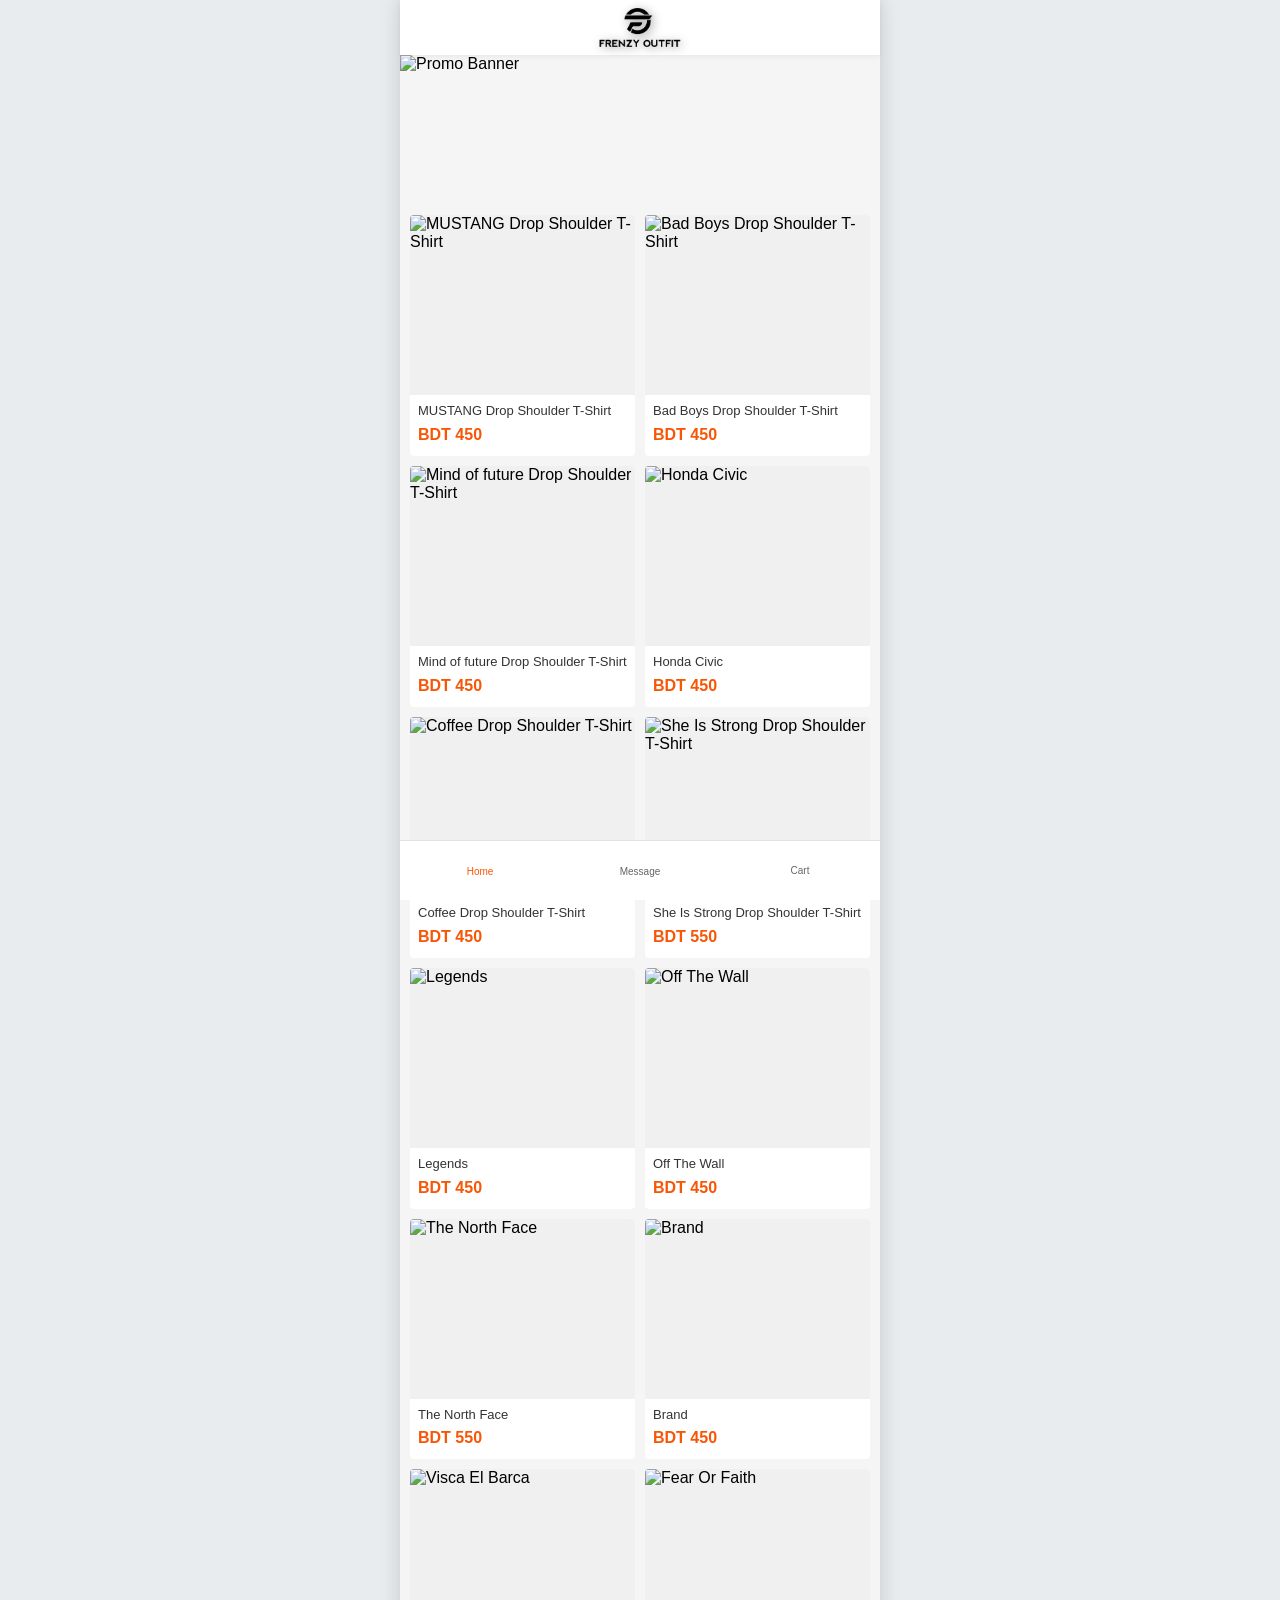
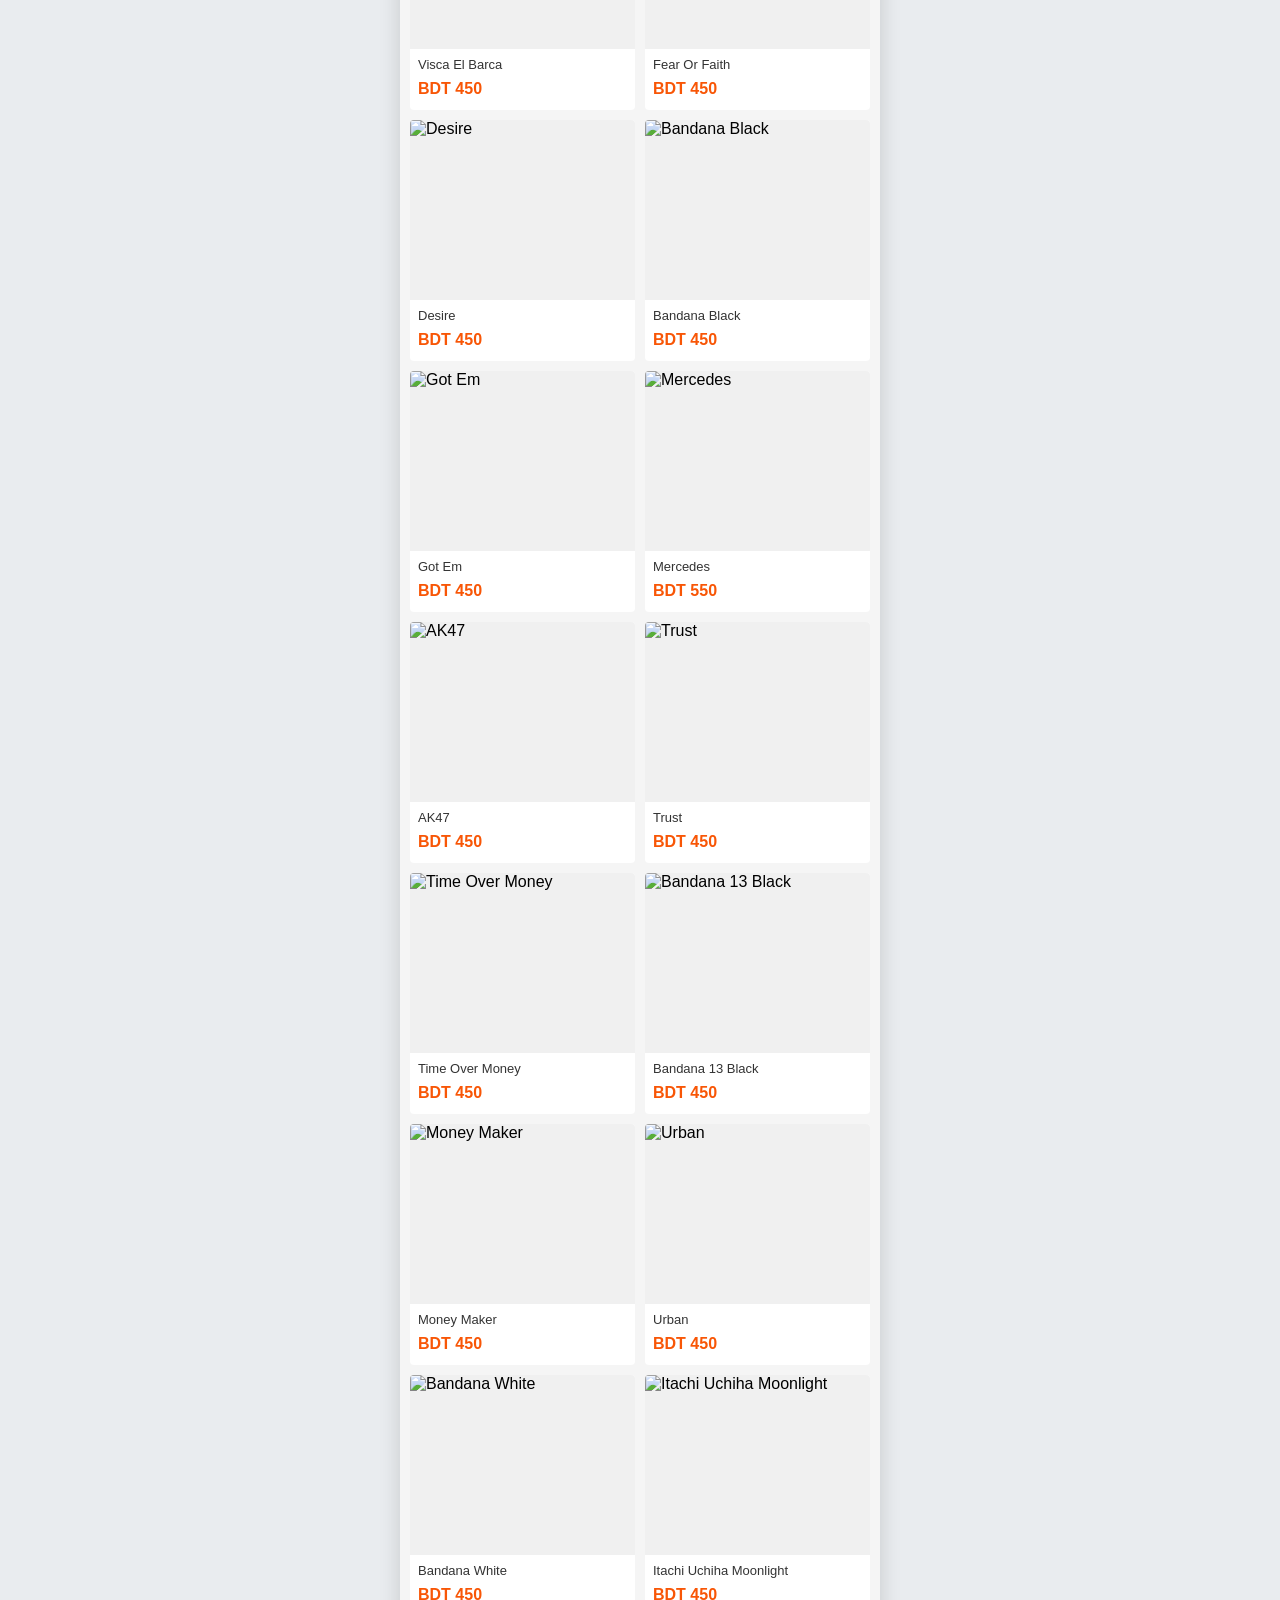
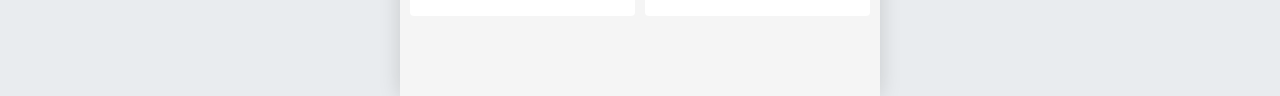
==== index.html @ c77fa669 "Add files via upload" ====
<!-- removed -->
<!DOCTYPE html>
<html lang="en">
<head>
    <meta charset="UTF-8">
    <meta name="viewport" content="width=device-width, initial-scale=1.0">
    <title>Home</title>
    <link rel="stylesheet" href="style.css">
<link href="https://cdn.jsdelivr.net/npm/remixicon@3.5.0/fonts/remixicon.css" rel="stylesheet">
</head>
<body>
    <div class="sidebar-overlay" onclick="toggleMenu()"></div>
    <div class="sidebar" id="sidebar">
        <h3>Menu</h3>
        <p style="padding:10px 0; border-bottom:1px solid #eee;">Men's Fashion</p>
        <p style="padding:10px 0; border-bottom:1px solid #eee;">Women's Fashion</p>
    </div>
<header class="top-header" style="display: flex;">
    <i class="ri-menu-line menu-btn" onclick="toggleMenu()" style="position:relative; z-index:10;"></i>
<div class="header-brand" id="home-brand" style="position:absolute; left:50%; transform:translateX(-50%); display:flex; align-items:center; gap:5px; font-weight:bold; font-size:18px; color: black;">
    <img src="Images/LOGO.png" style="height: 40px; width: auto; object-fit: contain; filter: drop-shadow(2px 2px 5px rgba(0,0,0,0.4));">
</div>
    <div class="header-icons" id="home-header-icons" style="margin-left:auto; position:relative; z-index:10;">
        <i class="ri-search-line" onclick="toggleHomeSearch()"></i>
    </div>
    <div class="header-search-box" id="home-search-input-box" style="display:none; flex-grow:1; margin-left:10px; background:#f0f0f0; border-radius:20px; padding:5px 15px; align-items:center; position:relative; z-index:10;">
        <input type="text" id="home-search-val" placeholder="Search products..." style="width:100%; border:none; background:transparent; outline:none; font-size:14px;">
        <i class="ri-close-line" onclick="toggleHomeSearch()" style="font-size:20px; margin-left:10px;"></i>
    </div>
</header>
<div class="promo-banner" id="home-promo-banner" style="display:none;">
    <img id="home-promo-banner-img" src="" alt="Promo Banner">
</div>
<div class="sort-bar" style="display:none;">
    <div class="sort-item active">Best Match</div>
    <div class="sort-item">Popularity</div>
    <div class="sort-item" id="sort-price-btn">Price <i class="ri-expand-up-down-line" id="price-icon"></i></div>
</div>
<div id="breadcrumb-container" style="display:none; padding: 10px 15px; font-size: 13px; background: var(--white); align-items: center; gap: 8px; margin-bottom: 5px; border-bottom: 1px solid var(--border);"></div>
    <div class="product-grid" id="grid">
    </div>
    <nav class="bottom-nav">
        <a href="index.html" class="nav-item active">
            <i class="ri-home-5-fill"></i> Home
        </a>
<div class="nav-item" onclick="openMessenger()" style="cursor:pointer;">
    <i class="ri-message-3-line"></i> Message
</div>
        <a href="checkout.html" class="nav-item">
    <div class="cart-icon-wrapper">
        <i class="ri-shopping-cart-2-line"></i>
        <span class="cart-badge">0</span>
    </div>
    Cart
</a>
    </nav>
<script src="global.js"></script>
<script>
    let allProducts = [];
let currentProducts =[];
let baseFilteredProducts =[];
let priceSortDir = 'none';
let renderedCount = 0;
let ITEMS_PER_LOAD = 12; 
let gridProducts =[]; 
function interleaveProducts(products) {
    if (!products || products.length === 0) return[];
    let typesMap = {};
    products.forEach(p => {
        let t = p.type ? String(p.type).trim() : 'Uncategorized';
        if (!typesMap[t]) typesMap[t] =[];
        typesMap[t].push(p);
    });
    let result =[];
    let keys = Object.keys(typesMap);
    let maxLength = keys.length > 0 ? Math.max(...Object.values(typesMap).map(arr => arr.length)) : 0;
    for(let i = 0; i < maxLength; i++) {
        keys.forEach(k => {
            if (typesMap[k] && typesMap[k][i]) result.push(typesMap[k][i]);
        });
    }
    return result;
}
function toggleSortBar(show) {
    const sortBar = document.querySelector('.sort-bar');
    if (sortBar) sortBar.style.display = show ? 'flex' : 'none';
}
function renderSidebarMenu() {
    let typesMap = {};
    allProducts.forEach(p => {
        if (p.type) {
            if (!typesMap[p.type]) typesMap[p.type] = new Set();
            if (p.sub_type) typesMap[p.type].add(p.sub_type);
        }
    });
    const sidebar = document.getElementById('sidebar');
    sidebar.style.display = 'flex';
    sidebar.style.flexDirection = 'column';
    let html = `
        <div style="font-size:18px; font-weight:bold; color:var(--primary); padding-bottom:15px; border-bottom:1px solid #eee; margin-bottom:10px;">
            Categories
        </div>
        <div style="overflow-y: auto; flex-grow: 1;">
            <div class="menu-category active-cat" id="cat-all" onclick="filterByType('All', null, this)">
                All Products
            </div>`;
    for (const [type, subTypes] of Object.entries(typesMap)) {
        html += `
        <div class="menu-category" style="display:flex; justify-content:space-between; align-items:center;">
            <span onclick="filterByType('${type}', null, this.parentElement)" style="flex-grow:1;">${type}</span>
            <i class="ri-arrow-down-s-line" onclick="this.parentElement.classList.toggle('open')" style="padding:10px; margin:-10px;"></i>
        </div>
        <div class="sub-menu">`;
        subTypes.forEach(sub => { html += `<p onclick="filterByType('${type}', '${sub}', this)">${sub}</p>`; });
        html += `</div>`;
    }
    html += `</div>`; 
    let socialHtml = '';
    if (typeof LINK_FACEBOOK !== 'undefined' && LINK_FACEBOOK) {
        socialHtml += `<a href="${LINK_FACEBOOK}" target="_blank" style="color:#666; text-decoration:none;"><i class="ri-facebook-circle-line" style="font-size:18px; vertical-align:middle;"></i></a>`;
    }
    if (typeof LINK_YOUTUBE !== 'undefined' && LINK_YOUTUBE) {
        socialHtml += `<a href="${LINK_YOUTUBE}" target="_blank" style="color:#666; text-decoration:none;"><i class="ri-youtube-line" style="font-size:18px; vertical-align:middle;"></i></a>`;
    }
    if (typeof LINK_TIKTOK !== 'undefined' && LINK_TIKTOK) {
        socialHtml += `<a href="${LINK_TIKTOK}" target="_blank" style="color:#666; text-decoration:none;"><i class="ri-tiktok-line" style="font-size:18px; vertical-align:middle;"></i></a>`;
    }
    if (typeof LINK_PHONE !== 'undefined' && LINK_PHONE) {
        socialHtml += `<a href="tel:${LINK_PHONE}" style="color:#666; text-decoration:none;"><i class="ri-phone-line" style="font-size:18px; vertical-align:middle;"></i></a>`;
    }
    if (typeof LINK_EMAIL !== 'undefined' && LINK_EMAIL) {
        socialHtml += `<a href="mailto:${LINK_EMAIL}" style="color:#666; text-decoration:none;"><i class="ri-mail-line" style="font-size:18px; vertical-align:middle;"></i></a>`;
    }
    if (typeof LINK_MAPS !== 'undefined' && LINK_MAPS) {
        socialHtml += `<a href="${LINK_MAPS}" target="_blank" style="color:#666; text-decoration:none;"><i class="ri-map-pin-line" style="font-size:18px; vertical-align:middle;"></i></a>`;
    }
    if (socialHtml !== '') {
        html += `
        <div style="margin-top:auto; border-top:1px solid #eee; padding-top:15px; padding-bottom:10px;">
             <div style="display:flex; flex-direction:row; gap:12px; flex-wrap:wrap; justify-content:flex-start; align-items:center;">
                 ${socialHtml}
             </div>
        </div>`;
    }
    sidebar.innerHTML = html;
}
async function initShop() {
    const fetchedProducts = await getProducts();
    const banners = fetchedProducts.filter(p => String(p.type).toLowerCase().includes('banner') || String(p.id).toLowerCase().includes('banner'));
    const activeBanners = banners.filter(b => b.in_stock === true);
    const bannerContainer = document.getElementById('home-promo-banner');
    const bannerImg = document.getElementById('home-promo-banner-img');
    if (activeBanners.length > 0 && bannerContainer && bannerImg) {
        bannerImg.src = activeBanners[activeBanners.length - 1].images[0];
        bannerContainer.style.display = 'block';
    } else if (bannerContainer) {
        bannerContainer.style.display = 'none';
    }
    const inStockProducts = fetchedProducts.filter(p => p.in_stock === true && !String(p.type).toLowerCase().includes('banner') && !String(p.id).toLowerCase().includes('banner'));
    allProducts = interleaveProducts(inStockProducts);
    currentProducts = [...allProducts];
    baseFilteredProducts = [...allProducts];
    renderSidebarMenu();
    const savedScroll = sessionStorage.getItem(STORE_ID + 'homeScrollPos');
    const savedCount = sessionStorage.getItem(STORE_ID + 'homeRenderCount');
    const savedSearch = sessionStorage.getItem(STORE_ID + 'homeSearchTerm');
    if (savedCount) ITEMS_PER_LOAD = parseInt(savedCount);
    const searchQuery = getUrlParam('search') || savedSearch;
    const urlType = getUrlParam('type');
    const urlSubType = getUrlParam('subtype');
    if (searchQuery) {
        const searchInput = document.getElementById('home-search-val');
        if (searchInput) {
            searchInput.value = searchQuery;
            document.getElementById('home-search-input-box').style.display = 'flex';
            document.getElementById('home-brand').style.display = 'none';
            document.getElementById('home-header-icons').style.display = 'none';
        }
        toggleSortBar(true);
        handleSearch(searchQuery);
    } else if (urlType) {
        filterByType(urlType, urlSubType, null, false);
    } else {
        toggleSortBar(false);
        renderGrid(currentProducts);
    }
    if (savedScroll) {
        setTimeout(() => {
            window.scrollTo({ top: parseInt(savedScroll), behavior: 'instant' });
        }, 100);
    }
    ITEMS_PER_LOAD = 12;
    sessionStorage.removeItem(STORE_ID + 'homeScrollPos');
    sessionStorage.removeItem(STORE_ID + 'homeRenderCount');
    sessionStorage.removeItem(STORE_ID + 'homeSearchTerm');
    setupEventListeners();
}
function resetHomeView() {
    document.querySelectorAll('.menu-category, .menu-category span, .sub-menu p').forEach(el => el.classList.remove('active-cat'));
    const allCat = document.getElementById('cat-all');
    if (allCat) allCat.classList.add('active-cat');
    currentProducts = [...allProducts];
    baseFilteredProducts = [...allProducts];
    toggleSortBar(false);
    const breadcrumbContainer = document.getElementById('breadcrumb-container');
    if (breadcrumbContainer) breadcrumbContainer.style.display = 'none';
    const url = new URL(window.location);
    url.searchParams.delete('type');
    url.searchParams.delete('subtype');
    url.searchParams.delete('search');
    window.history.pushState({}, '', url);
    renderGrid(currentProducts);
}
function filterByType(type, subType = null, clickedElement = null, isFromSidebar = true) {
    document.querySelectorAll('.menu-category, .menu-category span, .sub-menu p').forEach(el => el.classList.remove('active-cat'));
    if (!clickedElement) {
        if (type === 'All') {
            clickedElement = document.getElementById('cat-all');
        } else {
            const elements = document.querySelectorAll('.menu-category span, .sub-menu p');
            elements.forEach(el => {
                if (el.innerText.trim() === (subType || type)) {
                    clickedElement = el;
                    if (subType) {
                        const parentCat = el.parentElement.previousElementSibling;
                        if (parentCat) parentCat.classList.add('open');
                    }
                }
            });
        }
    }
    if (clickedElement) {
        clickedElement.classList.add('active-cat');
        if (type !== 'All' && !subType && clickedElement.classList.contains('menu-category')) {
            clickedElement.classList.add('open');
        }
    }
    const breadcrumbContainer = document.getElementById('breadcrumb-container');
    const url = new URL(window.location);
    if (type === 'All') {
        url.searchParams.delete('type');
        url.searchParams.delete('subtype');
    } else {
        url.searchParams.set('type', type);
        if (subType) url.searchParams.set('subtype', subType);
        else url.searchParams.delete('subtype');
    }
    url.searchParams.delete('search'); 
    window.history.pushState({}, '', url);
    if (type === 'All') {
        currentProducts = [...allProducts];
        baseFilteredProducts = [...allProducts];
        toggleSortBar(false);
        if (breadcrumbContainer) breadcrumbContainer.style.display = 'none';
    } else if (subType) {
        currentProducts = allProducts.filter(p => p.type === type && p.sub_type === subType);
        baseFilteredProducts = [...currentProducts];
        toggleSortBar(true);
        if (breadcrumbContainer) {
            breadcrumbContainer.style.display = 'flex';
            breadcrumbContainer.innerHTML = `
                <i class="ri-home-5-line" style="cursor:pointer; font-size:16px; color:var(--primary);" onclick="resetHomeView()"></i>
                <i class="ri-arrow-right-s-line" style="color:#aaa;"></i>
                <span style="cursor:pointer; color:#666;" onclick="filterByType('${type}', null, null, false)">${type}</span>
                <i class="ri-arrow-right-s-line" style="color:#aaa;"></i>
                <span style="font-weight:bold; color:var(--primary);">${subType}</span>
            `;
        }
    } else {
        currentProducts = allProducts.filter(p => p.type === type);
        baseFilteredProducts = [...currentProducts];
        toggleSortBar(true);
        if (breadcrumbContainer) {
            breadcrumbContainer.style.display = 'flex';
            breadcrumbContainer.innerHTML = `
                <i class="ri-home-5-line" style="cursor:pointer; font-size:16px; color:var(--primary);" onclick="resetHomeView()"></i>
                <i class="ri-arrow-right-s-line" style="color:#aaa;"></i>
                <span style="font-weight:bold; color:var(--primary);">${type}</span>
            `;
        }
    }
    renderGrid(currentProducts);
    if (isFromSidebar) {
        const sidebar = document.getElementById('sidebar');
        if (sidebar && sidebar.classList.contains('active')) toggleMenu();
    }
}
function handleSearch(directQuery = null) {
    const inputEl = document.getElementById('home-search-val');
    let query = directQuery || (inputEl ? inputEl.value : "");
    query = query.toLowerCase().trim();
    const breadcrumbContainer = document.getElementById('breadcrumb-container');
    const url = new URL(window.location);
    if (!query) {
        currentProducts = [...allProducts];
        baseFilteredProducts = [...allProducts];
        toggleSortBar(false);
        if (breadcrumbContainer) breadcrumbContainer.style.display = 'none';
        url.searchParams.delete('search');
        window.history.pushState({}, '', url);
        renderGrid(currentProducts);
        return;
    }
    if (breadcrumbContainer) breadcrumbContainer.style.display = 'none';
    toggleSortBar(true);
    url.searchParams.set('search', query);
    url.searchParams.delete('type');
    url.searchParams.delete('subtype');
    window.history.pushState({}, '', url);
    const queryTerms = query.split(' ').filter(t => t);
    currentProducts = allProducts.filter(p => {
        const searchableString = `${p.name} ${(p.tags).join(' ')} ${(p.keywords).join(' ')} ${p.type} ${p.sub_type}`.toLowerCase();
        return queryTerms.every(term => isCloseMatch(term, searchableString));
    });
    baseFilteredProducts = [...currentProducts];
    renderGrid(currentProducts);
}
function toggleHomeSearch() {
    const brand = document.getElementById('home-brand');
    const icons = document.getElementById('home-header-icons');
    const searchBox = document.getElementById('home-search-input-box');
    const searchInput = document.getElementById('home-search-val');
    if (searchBox.style.display === 'flex') {
        searchBox.style.display = 'none';
        brand.style.display = 'flex';
        icons.style.display = 'flex';
        if (searchInput) searchInput.value = '';
        document.querySelectorAll('.sort-item').forEach(btn => btn.classList.remove('active'));
        const sortBtns = document.querySelectorAll('.sort-item');
        if (sortBtns.length > 0) sortBtns[0].classList.add('active');
        priceSortDir = 'none';
        handleSearch(''); 
    } else {
        searchBox.style.display = 'flex';
        brand.style.display = 'none';
        icons.style.display = 'none';
        if (searchInput) searchInput.focus();
    }
}
function handleSort(sortType, clickedElement) {
    document.querySelectorAll('.sort-item').forEach(btn => btn.classList.remove('active'));
    clickedElement.classList.add('active');
    const priceIcon = document.getElementById('price-icon');
    priceIcon.className = 'ri-expand-up-down-line';
    if (sortType === 'best_match') { 
        priceSortDir = 'none';
        currentProducts = [...baseFilteredProducts]; 
    }
    else if (sortType === 'sales') { 
        currentProducts.sort((a, b) => (b.sold || 0) - (a.sold || 0)); 
        priceSortDir = 'none'; 
    }
    else if (sortType === 'price') {
        if (priceSortDir === 'asc') { currentProducts.sort((a, b) => b.price - a.price); priceSortDir = 'desc'; priceIcon.className = 'ri-arrow-down-line'; } 
        else { currentProducts.sort((a, b) => a.price - b.price); priceSortDir = 'asc'; priceIcon.className = 'ri-arrow-up-line'; }
    }
    renderGrid(currentProducts);
}
function renderGrid(productsToDraw, append = false) {
    const grid = document.getElementById('grid');
    if (!append) {
        gridProducts = productsToDraw;
        renderedCount = 0;
        if (gridProducts.length === 0) {
            grid.innerHTML = `<p style="text-align:center; width: 100%; padding: 20px;">No products found.</p>`;
            return;
        }
        grid.innerHTML = `<div class="masonry-col" id="col-left"></div><div class="masonry-col" id="col-right"></div>`;
    }
    const leftCol = document.getElementById('col-left');
    const rightCol = document.getElementById('col-right');
    if (!leftCol || !rightCol) return;
    const nextBatch = gridProducts.slice(renderedCount, renderedCount + ITEMS_PER_LOAD);
    nextBatch.forEach((p, index) => {
        const globalIndex = renderedCount + index;
        const lazyAttr = globalIndex < 4 ? 'loading="eager"' : 'loading="lazy"';
        const cardHtml = `
            <a href="product.html?id=${p.id}" class="product-card">
                <img src="${p.images[0]}" alt="${p.name}" ${lazyAttr} onload="this.style.animation='none';">
                <div class="p-details">
                    <div class="p-title">${p.name}</div>
                    <div style="display:flex; justify-content:space-between; align-items:flex-end;">
                        <div>
                            <span class="p-price">BDT ${p.price}</span>
                            ${p.original_price ? `<span class="p-old-price">BDT ${p.original_price}</span>` : ''}
                        </div>
                        ${p.show_sold && p.sold > 0 ? `<div style="font-size:10px; color:#888;">${p.sold} sold</div>` : ''}
                    </div>
                </div>
            </a>`;
        if (globalIndex % 2 === 0) leftCol.insertAdjacentHTML('beforeend', cardHtml);
        else rightCol.insertAdjacentHTML('beforeend', cardHtml);
    });
    renderedCount += nextBatch.length;
}
window.addEventListener('scroll', () => {
    if ((window.innerHeight + window.scrollY) >= document.body.offsetHeight - 500) {
        if (renderedCount < gridProducts.length) renderGrid(gridProducts, true); 
    }
});
window.addEventListener('beforeunload', () => {
    sessionStorage.setItem(STORE_ID + 'homeScrollPos', window.scrollY);
    sessionStorage.setItem(STORE_ID + 'homeRenderCount', renderedCount);
    const searchInput = document.getElementById('home-search-val');
    if (searchInput && searchInput.value) {
        sessionStorage.setItem(STORE_ID + 'homeSearchTerm', searchInput.value);
    }
});
function setupEventListeners() {
    const homeSearch = document.getElementById('home-search-val');
    if (homeSearch) homeSearch.addEventListener('keyup', (e) => { if (e.key === 'Enter') handleSearch(); });
    const btns = document.querySelectorAll('.sort-item');
    if (btns.length >= 3) {
        btns[0].addEventListener('click', function() { handleSort('best_match', this); });
        btns[1].addEventListener('click', function() { handleSort('sales', this); });
        btns[2].addEventListener('click', function() { handleSort('price', this); });
    }
    const homeNavBtn = document.querySelector('.bottom-nav a[href="index.html"]');
    if (homeNavBtn) {
        homeNavBtn.addEventListener('click', (e) => {
            e.preventDefault(); 
            window.scrollTo({ top: 0, behavior: 'smooth' }); 
            resetHomeView();
            if (homeSearch && homeSearch.value) {
                toggleHomeSearch();
            }
        });
    }
}
initShop();
</script>
<script>
    function toggleMenu() {
        document.getElementById('sidebar').classList.toggle('active');
        document.querySelector('.sidebar-overlay').classList.toggle('active');
    }
</script>
</body>
</html>
---- style.css ----
:root {
    --primary: #f85606; 
    --accent: #ff3300;
    --dark: #333;
    --gray: #f5f5f5;
    --border: #e2e2e2;
    --white: #fff;
}
* { box-sizing: border-box; margin: 0; padding: 0; font-family: 'Roboto', sans-serif; -webkit-tap-highlight-color: transparent; }
body { background: var(--gray); padding-bottom: 70px; }
a { text-decoration: none; color: inherit; }
img { max-width: 100%; display: block; }
button { cursor: pointer; }

.top-header {
    background: var(--white);
    padding: 10px 15px;
    position: sticky;
    top: 0;
    z-index: 100;
    display: flex;
    align-items: center;
    gap: 15px;
    box-shadow: 0 2px 5px rgba(0,0,0,0.05);
    height: 55px;
}
.header-title { flex-grow: 1; font-size: 16px; font-weight: 500; color: var(--dark); }
.header-icons { display: flex; gap: 15px; font-size: 22px; color: var(--dark); }
.menu-btn { font-size: 22px; color: var(--dark); }

.sidebar {
    position: fixed; left: -280px; top: 0; width: 250px; height: 100%;
    background: white; z-index: 1000; transition: 0.3s; box-shadow: 2px 0 5px rgba(0,0,0,0.2); padding: 20px;
}
.sidebar.active { left: 0; }
.sidebar-overlay {
    position: fixed; top: 0; left: 0; width: 100%; height: 100%;
    background: rgba(0,0,0,0.5); z-index: 999; display: none;
}
.sidebar-overlay.active { display: block; }

.search-container { flex-grow: 1; display: flex; border: 1px solid var(--primary); border-radius: 4px; overflow: hidden; height: 35px; }
.search-input { width: 100%; border: none; padding: 0 10px; outline: none; font-size: 14px; }
.search-btn { background: var(--primary); color: var(--white); border: none; padding: 0 15px; font-size: 16px; display: flex; align-items: center; }

.sort-bar { background: var(--white); display: flex;  justify-content: space-around; padding: 10px 0; border-bottom: 1px solid var(--border); font-size: 14px; color: var(--dark); }
.sort-item.active { color: var(--primary); font-weight: bold; }

.promo-banner img { width: 100%; aspect-ratio: 3 / 1;  display: block; object-fit: cover; max-height: 150px; }

.product-grid {
    display: flex;
    gap: 10px;
    padding: 10px;
    align-items: flex-start; 
}

.masonry-col {
    display: flex;
    flex-direction: column;
    gap: 10px;
    flex: 1; 
    width: 50%;
}

.product-card { 
    background: var(--white); 
    border-radius: 4px; 
    overflow: hidden; 
    padding-bottom: 8px; 
    display: flex; 
    flex-direction: column; 
    height: max-content;
    width: 100%;
}

.product-card img { 
    width: 100%; 
    height: 180px; 
    object-fit: cover; 
    background-color: #f0f0f0; 

    animation: pulseBg 1.5s infinite; 
}

@keyframes pulseBg {
    0% { background-color: #f0f0f0; }
    50% { background-color: #e0e0e0; }
    100% { background-color: #f0f0f0; }
}

.p-details { 
    padding: 8px 8px 4px 8px; 
    display: flex; 
    flex-direction: column; 
    gap: 6px; 
}

.p-title { 
    font-size: 13px; 
    line-height: 1.3;
    display: -webkit-box; 
    -webkit-line-clamp: 2; 
    -webkit-box-orient: vertical; 
    overflow: hidden; 
    color: #333; 

}
.p-price { color: var(--primary); font-size: 16px; font-weight: bold; }

.detail-image { width: 100%; height: 380px; object-fit: cover; background: #fff; }
.gallery-strip { display: flex; gap: 10px; overflow-x: auto; padding: 10px; background: white; border-bottom: 1px solid #eee; }
.thumbnail { width: 60px; height: 60px; border-radius: 4px; border: 1px solid #ddd; object-fit: cover; flex-shrink: 0; }
.thumbnail.active { border: 2px solid var(--primary); }

.detail-info { background: white; padding: 15px; margin-bottom: 10px; }
.detail-price { color: var(--primary); font-size: 24px; font-weight: bold; }
.detail-title { font-size: 16px; margin-top: 5px; line-height: 1.4; color: #222; }
.section-title { font-size: 14px; font-weight: bold; color: #555; padding: 5px; padding-left: 15px; margin-top: 5px; margin-right: 15; }
.info-text { font-size: 13px; color: #666; line-height: 1.5; background: white; }

.selection-modal {
    position: fixed; bottom: -100%; left: 0; width: 100%; background: white; z-index: 1001;
    border-radius: 15px 15px 0 0; padding: 15px; transition: 0.3s ease-out; box-shadow: 0 -5px 20px rgba(0,0,0,0.2);
}
.selection-modal.active { bottom: 0; }

.variant-section { margin-bottom: 15px; }
.variant-title { font-size: 13px; font-weight: bold; margin-bottom: 8px; color: #555; }
.size-option { display: inline-block; border: 1px solid #ddd; padding: 5px 15px; border-radius: 4px; margin-right: 5px; font-size: 13px; }
.size-option.selected { border-color: var(--primary); color: var(--primary); background: #fff0e8; }
.color-option { display: inline-block; width: 30px; height: 30px; border-radius: 50%; margin-right: 10px; border: 2px solid transparent; position: relative; }
.color-option.selected { border: 2px solid var(--primary); transform: scale(1.1); }

.qty-control { display: flex; align-items: center; }
.qty-btn { width: 30px; height: 30px; background: #eee; border: none; font-size: 18px; border-radius: 4px; }
.qty-val { margin: 0 15px; font-size: 14px; font-weight: bold; }

.checkout-header { justify-content: flex-start; } 
.checkout-container { padding: 15px; background: white; min-height: 100vh; }
.checkout-item { display: flex; gap: 10px; border-bottom: 1px solid #eee; padding-bottom: 15px; margin-bottom: 15px; }
.checkout-img { width: 70px; height: 70px; border-radius: 5px; object-fit: cover; }
.checkout-details { flex-grow: 1; display: flex; flex-direction: column; justify-content: space-between; }
.form-group { margin-bottom: 15px; }
.form-label { display: block; font-size: 14px; margin-bottom: 5px; color: #4F4E5C; font-weight: bold; }
.form-input, .form-select, .form-textarea { width: 100%; padding: 10px; border: 1px solid #ddd; border-radius: 4px; font-size: 14px; background: white; }
.place-order-btn { background: var(--primary); color: white; width: 100%; padding: 15px; border: none; border-radius: 5px; font-size: 16px; font-weight: bold; margin-top: 10px; }

.bottom-nav { position: fixed; bottom: 0; width: 100%; background: white; border-top: 1px solid var(--border); display: flex; height: 60px; z-index: 900; }
.nav-item { flex: 1; display: flex; flex-direction: column; justify-content: center; align-items: center; font-size: 10px; color: #666; }
.nav-item.active { color: var(--primary); }
.nav-item i { font-size: 20px; margin-bottom: 2px; }

.product-bottom-nav { 
    justify-content: flex-start; 
    align-items: center; 
}
.icon-btn { 
    width: 15%; 
    height: 100%; 
    display: flex; 
    flex-direction: column; 
    justify-content: center; 
    align-items: center; 
    border-right: 1px solid #eee; 
    font-size: 12px; 
    color: #555; 
}
.btn-buy, .btn-cart { 
    flex: 1; 
    height: 42px; 
    border: none; 
    font-weight: bold; 
    color: white; 
    font-size: 13.5px; 
    border-radius: 30px; 
    margin-right: 10px; 
    transition: transform 0.1s; 
}

.btn-buy:active, .btn-cart:active {
    transform: scale(0.95);
}
.btn-buy { 
    margin-left: 10px; 
    background: linear-gradient(to right, #ff9000, #ff5000); 
    box-shadow: 0 4px 12px rgba(255, 80, 0, 0.4); 
}
.btn-cart { 
    background: linear-gradient(to right, #ffb03a, #ff9000); 
    box-shadow: 0 4px 12px rgba(255, 176, 58, 0.4); 
}

.cart-icon-wrapper { position: relative; display: inline-block; }
.cart-badge {
    position: absolute; top: -5px; right: -10px;
    background: var(--accent); color: white;
    font-size: 10px; font-weight: bold;
    padding: 2px 5px; border-radius: 10px; display: none;
}

.toast-notification {
    position: fixed; 
    top: 50%; 
    left: 50%; 
    transform: translate(-50%, -50%) scale(0.9);
    background: rgba(50, 50, 50, 0.95); 
    color: white; 
    padding: 25px 20px;
    border-radius: 8px; 
    font-size: 15px; 
    z-index: 10005; 
    display: flex; 
    flex-direction: column; 
    align-items: center; 
    gap: 15px;
    text-align: center; 
    min-width: 220px;
    opacity: 0; 
    visibility: hidden; 
    transition: 0.2s ease-out;
}
.toast-notification.show { 
    transform: translate(-50%, -50%) scale(1); 
    opacity: 1; 
    visibility: visible; 
}

.p-old-price { font-size: 11px; color: #999; text-decoration: line-through; margin-left: 5px; font-weight: normal; }

.color-option {
    display: inline-flex; 
    align-items: center; 
    gap: 8px; 
    border: 1px solid #ddd; 
    padding: 4px 12px 4px 4px;
    border-radius: 4px; 
    background: white; 
    font-size: 13px;
    cursor: pointer;

    width: auto !important; 
    height: auto !important; 
    white-space: nowrap; 
}

.color-option img { 
    width: 28px !important; 
    height: 28px !important; 
    min-width: 28px; 
    border-radius: 4px; 
    object-fit: cover; 
}
.color-option.selected { border-color: var(--primary); color: var(--primary); background: #fff0e8; }

.fullscreen-img-modal {
    position: fixed; top: 0; left: 0; width: 100%; height: 100%;
    background: black; z-index: 9999; display: none;
    justify-content: center; align-items: center;
}
.fullscreen-img-modal.active { display: flex; }
.fullscreen-img-modal img { max-width: 100%; max-height: 100%; object-fit: contain; } 
.close-fullscreen { position: absolute; top: 20px; right: 20px; color: white; font-size: 30px; cursor: pointer; }

.empty-cart-msg { text-align: center; padding: 50px 20px; color: #666; }
.empty-cart-msg i { font-size: 50px; color: #ccc; margin-bottom: 15px; }

.product-image-container {
    position: relative;
    width: 100%;

    height: 300px;
    overflow: hidden;
    background: #111; 
    display: flex;
    justify-content: center;
    align-items: center;
}

.bg-blur {
    position: absolute;
    top: 0;
    left: 0;
    width: 100%;
    height: 100%;
    object-fit: cover; 
    filter: blur(15px); 
    opacity: 0.65; 
    transform: scale(1.15); 
    z-index: 1;
}

.detail-image {
    position: relative;
    width: 100%;
    height: 100%;
    object-fit: contain !important; 
    z-index: 2; 
}

.checkout-details { flex-grow: 1; display: flex; flex-direction: column; justify-content: space-between; min-width: 0;  }
.checkout-title { font-size: 13px; font-weight: 500; white-space: nowrap; overflow: hidden; text-overflow: ellipsis; padding-right: 20px; color: #222; }
.checkout-price { font-weight: bold; color: var(--primary); font-size: 15px; white-space: nowrap; }
.delete-btn-wrap { position: absolute; top: 0; right: 0; padding: 5px; cursor: pointer; color: #ff4757; font-size: 18px; }

.custom-confirm-modal {
    position: fixed; top: 0; left: 0; width: 100%; height: 100%; background: rgba(0,0,0,0.5);
    z-index: 10000; display: none; justify-content: center; align-items: center; padding: 20px;
}
.custom-confirm-modal.active { display: flex; }
.confirm-box { background: white; padding: 20px; border-radius: 8px; width: 100%; max-width: 300px; text-align: center; }
.confirm-box p { margin-bottom: 20px; color: #333; font-size: 15px; font-weight: 500; }
.btn-cancel { background: #eee; border: none; padding: 10px 15px; border-radius: 4px; font-weight: bold; color: #555; width: 45%; }
.btn-danger { background: #ff4757; border: none; padding: 10px 15px; border-radius: 4px; font-weight: bold; color: white; width: 45%; }

.variant-section { display: flex; flex-wrap: wrap; align-items: center; gap: 8px; margin-bottom: 15px; }
.variant-title { width: 100%; } 

.info-text { font-size: 14px; color: #444; padding: 10px 15px 15px 15px; line-height: 1.6; background: white; }

.header-search-box { flex-grow: 1; display: none; align-items: center; background: #f0f0f0; border-radius: 20px; padding: 5px 15px; margin: 0 10px; }
.header-search-box.active { display: flex; }
.header-search-box input { border: none; background: transparent; width: 100%; outline: none; font-size: 14px; }

.btn-disabled {
    background: #ccc !important;
    color: #888 !important;
    cursor: not-allowed;
    pointer-events: none; 
}

.out-of-stock-badge {
    position: absolute;
    top: 50%;
    left: 50%;
    transform: translate(-50%, -50%);
    background: rgba(0, 0, 0, 0.7);
    color: white;
    padding: 10px 25px;
    font-size: 18px;
    font-weight: bold;
    border-radius: 4px;
    z-index: 10;
    text-transform: uppercase;
    letter-spacing: 2px;
    backdrop-filter: blur(2px);
}

.sort-bar { display: flex; top: 55px; z-index: 98; background: var(--white); }

.menu-category { padding: 12px 10px; border-bottom: 1px solid #eee; display: flex; justify-content: space-between; font-weight: bold; cursor: pointer; color: var(--dark); transition: background 0.2s; }
.sub-menu { display: none; padding-left: 15px; background: #fafafa; border-bottom: 1px solid #eee; }
.sub-menu p { padding: 10px 15px; color: #555; cursor: pointer; font-size: 14px; transition: color 0.2s; }

.menu-category.active-cat, .sub-menu p.active-cat { color: var(--primary); font-weight: bold; background: #fff0e8; border-radius: 4px; }
.sub-menu p.active-cat { border-left: 3px solid var(--primary); border-radius: 0 4px 4px 0; }

.menu-category.open + .sub-menu { display: block; }
.menu-category.open i { transform: rotate(180deg); transition: 0.3s; }

.product-tags { display: flex; flex-wrap: wrap; gap: 5px; margin-top: 5px; }
.tag-pill { background: #f0f0f0; color: #555; font-size: 11px; padding: 3px 8px; border-radius: 12px; cursor: pointer; }

.info-text { overflow-wrap: break-word; word-break: break-word; }

.summary-item { display: flex; gap: 10px; border-bottom: 1px dashed #ddd; padding: 10px 0; align-items: center; text-align: left; }
.summary-item img { width: 50px; height: 50px; border-radius: 4px; object-fit: cover; }

@media (min-width: 768px) {
    html {
        background: #e9ecef; 
    }
    body {
        max-width: 480px;
        margin: 0 auto;
        box-shadow: 0 0 20px rgba(0,0,0,0.15);
        position: relative;
        min-height: 100vh;
    }

    .bottom-nav, .selection-modal, .toast-notification, .sidebar-overlay, .custom-confirm-modal, .fullscreen-img-modal {
        max-width: 480px;
        width: 100%;
        left: 50% !important;
        transform: translateX(-50%) !important;
    }

    .top-header {
        width: 100%;
        max-width: 480px;
        margin: 0 auto;
    }

    .sidebar {
        left: 50% !important;
        margin-left: -240px; 
        transform: translateX(-100%) !important; 
        opacity: 0; 
        visibility: hidden;
    }
    .sidebar.active {
        transform: translateX(0) !important; 
        opacity: 1;
        visibility: visible;
    }
}
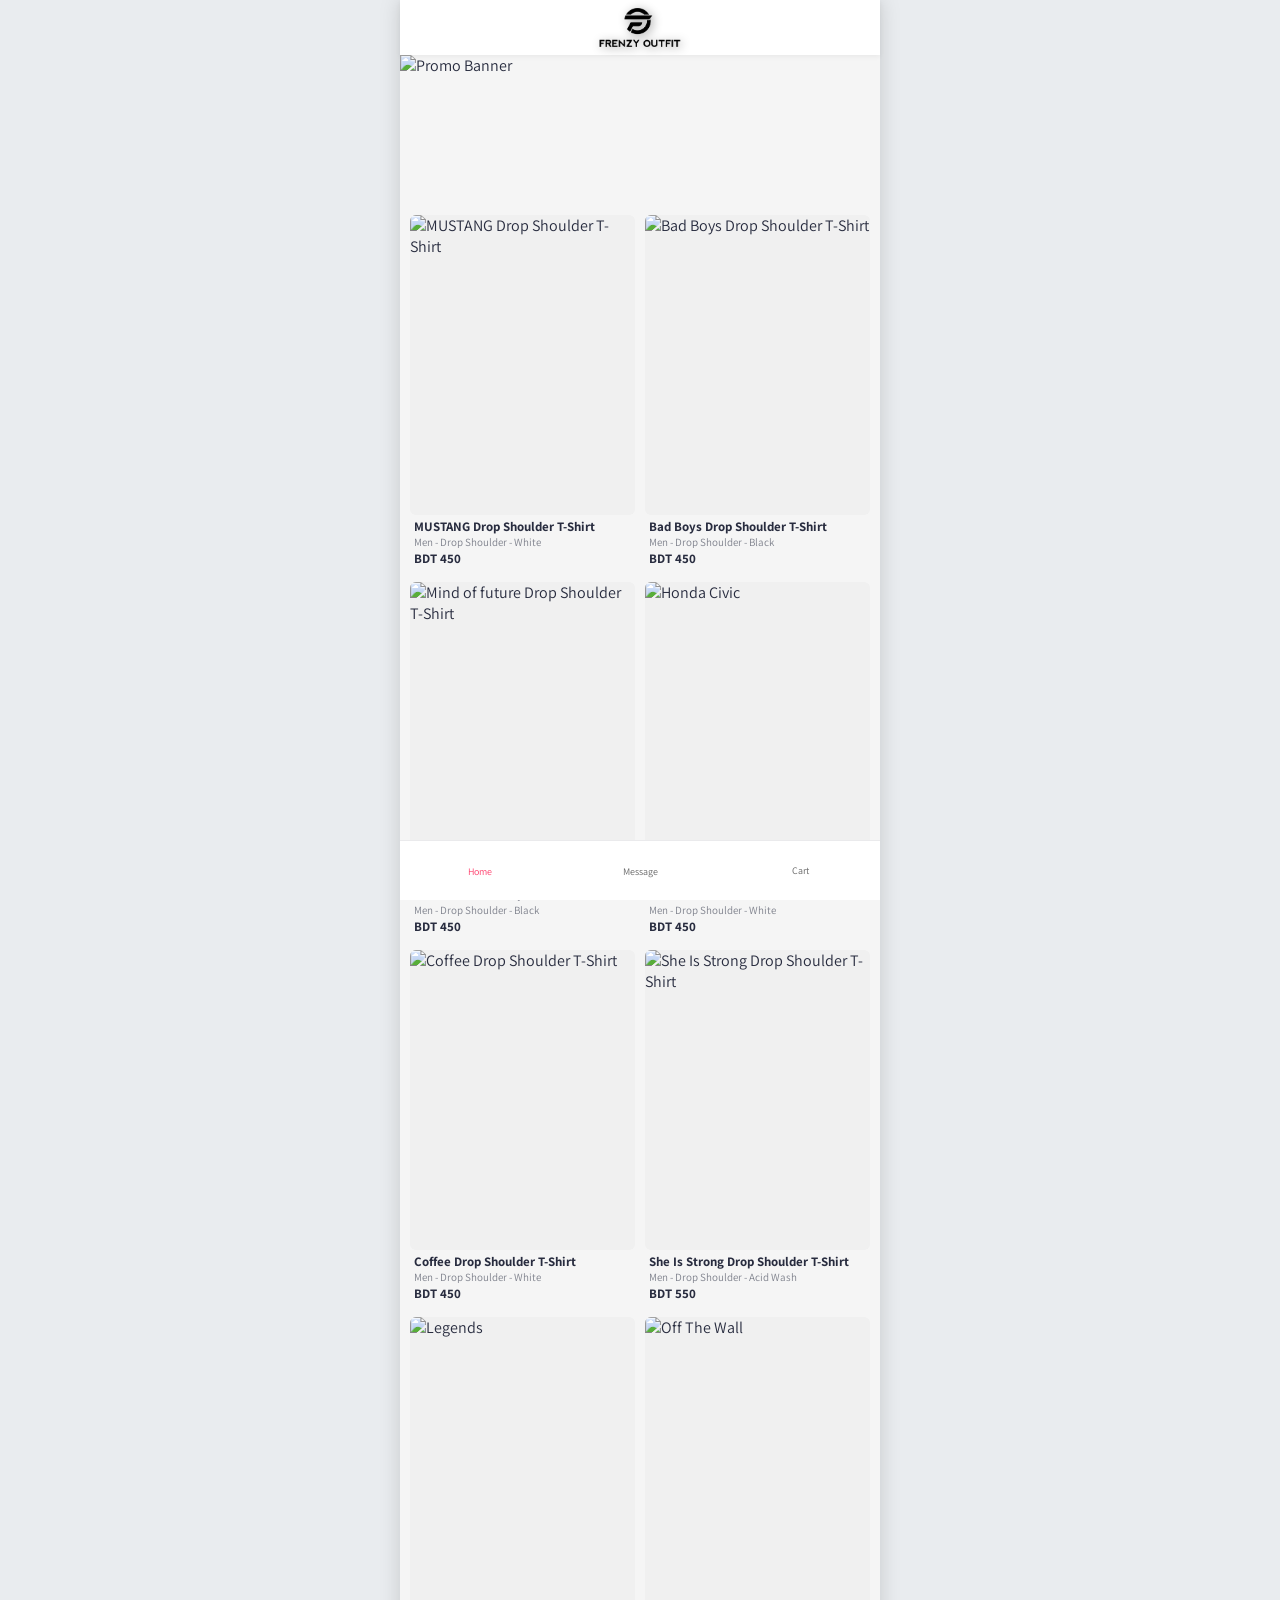
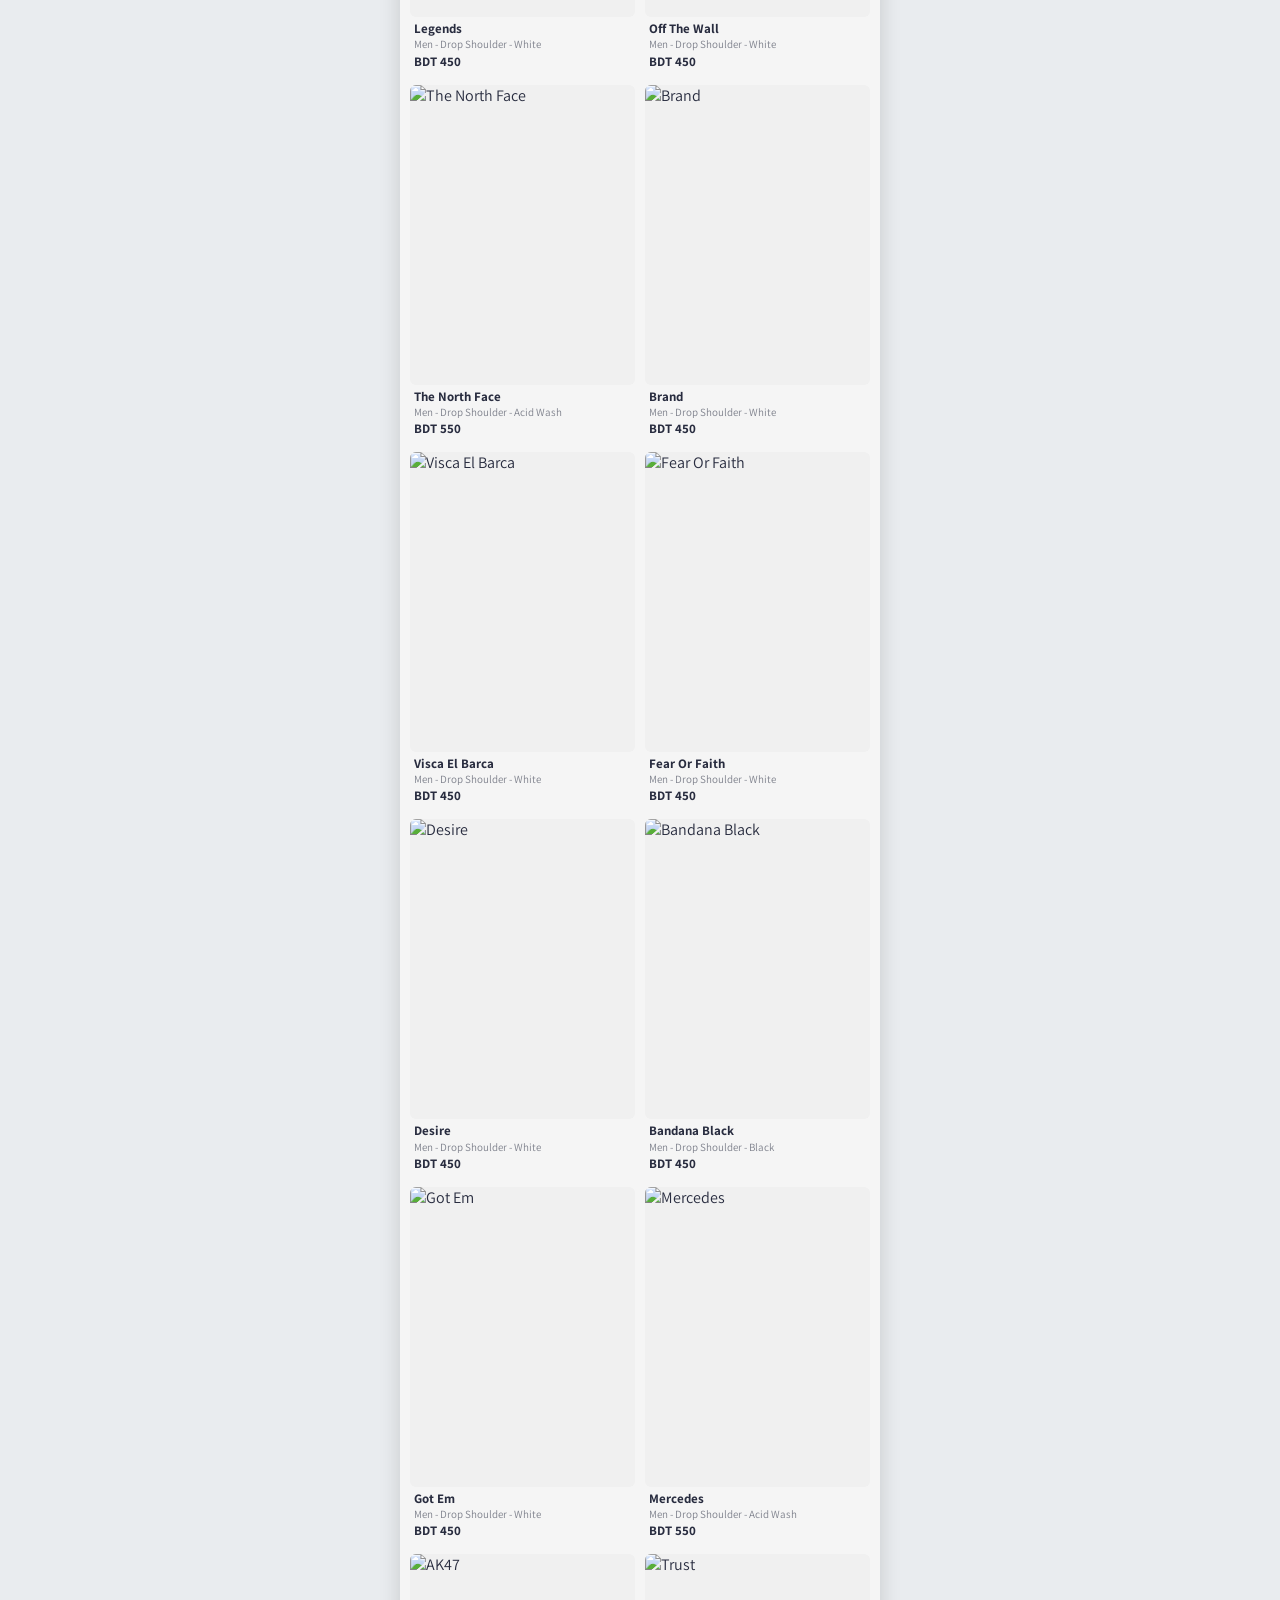
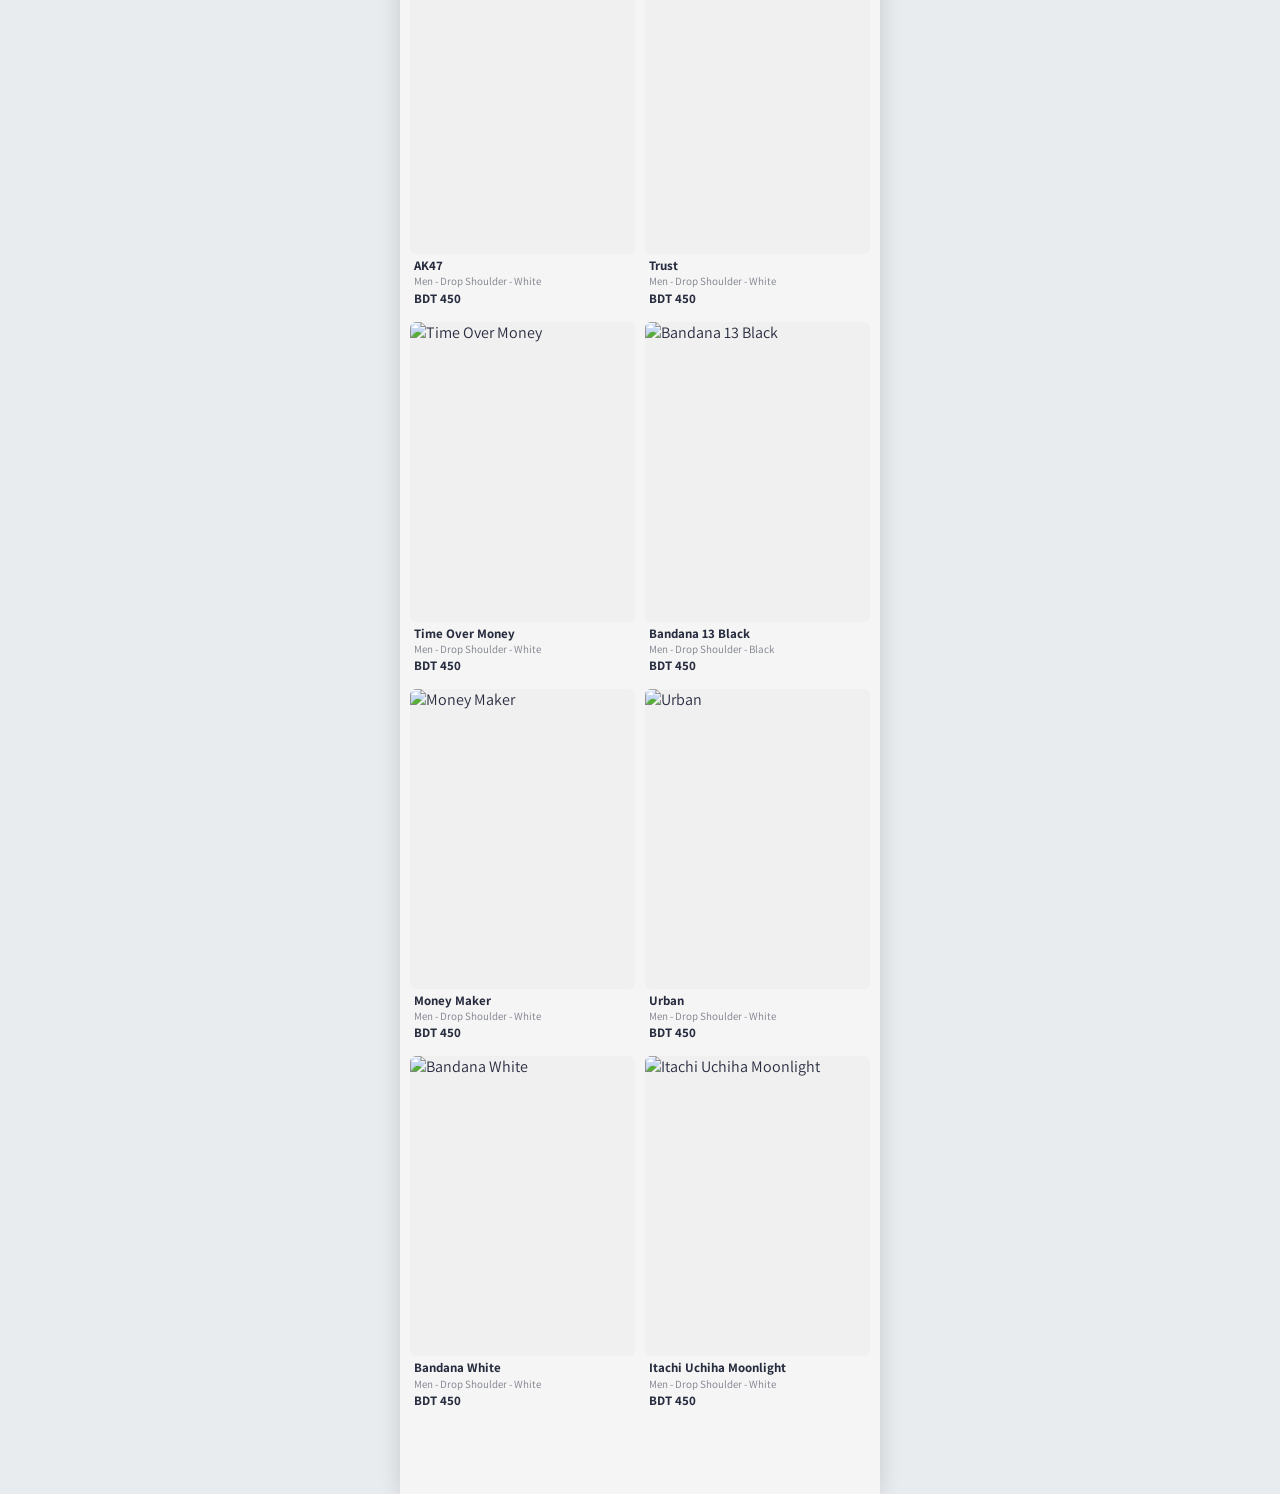
==== commit f7d1701b: "Add files via upload" ====
--- a/index.html
+++ b/index.html
@@ -1,4 +1,3 @@
-<!-- removed -->
 <!DOCTYPE html>
 <html lang="en">
 <head>
@@ -6,43 +5,71 @@
     <meta name="viewport" content="width=device-width, initial-scale=1.0">
     <title>Home</title>
     <link rel="stylesheet" href="style.css">
+    
+
 <link href="https://cdn.jsdelivr.net/npm/remixicon@3.5.0/fonts/remixicon.css" rel="stylesheet">
 </head>
 <body>
+
+    <!-- Sidebar -->
     <div class="sidebar-overlay" onclick="toggleMenu()"></div>
     <div class="sidebar" id="sidebar">
         <h3>Menu</h3>
         <p style="padding:10px 0; border-bottom:1px solid #eee;">Men's Fashion</p>
         <p style="padding:10px 0; border-bottom:1px solid #eee;">Women's Fashion</p>
     </div>
+
+<!-- Header with Brand Logo & Expandable Search -->
+<!-- Header with Center Brand Logo & Expandable Search -->
 <header class="top-header" style="display: flex;">
     <i class="ri-menu-line menu-btn" onclick="toggleMenu()" style="position:relative; z-index:10;"></i>
+    
+    <!-- Brand Logo (Perfectly Centered) -->
+    <!-- Brand Logo (Perfectly Centered) -->
+<!-- Brand Logo (Perfectly Centered) -->
 <div class="header-brand" id="home-brand" style="position:absolute; left:50%; transform:translateX(-50%); display:flex; align-items:center; gap:5px; font-weight:bold; font-size:18px; color: black;">
     <img src="Images/LOGO.png" style="height: 40px; width: auto; object-fit: contain; filter: drop-shadow(2px 2px 5px rgba(0,0,0,0.4));">
 </div>
+    
+    <!-- Search Icon (Pushed to Right) -->
     <div class="header-icons" id="home-header-icons" style="margin-left:auto; position:relative; z-index:10;">
         <i class="ri-search-line" onclick="toggleHomeSearch()"></i>
     </div>
+    
+    <!-- Hidden Search Box -->
     <div class="header-search-box" id="home-search-input-box" style="display:none; flex-grow:1; margin-left:10px; background:#f0f0f0; border-radius:20px; padding:5px 15px; align-items:center; position:relative; z-index:10;">
         <input type="text" id="home-search-val" placeholder="Search products..." style="width:100%; border:none; background:transparent; outline:none; font-size:14px;">
         <i class="ri-close-line" onclick="toggleHomeSearch()" style="font-size:20px; margin-left:10px;"></i>
     </div>
 </header>
+
+<!-- Dynamic Image Banner (Controlled by JSON) -->
 <div class="promo-banner" id="home-promo-banner" style="display:none;">
     <img id="home-promo-banner-img" src="" alt="Promo Banner">
 </div>
+
+<!-- The sort bar is now automatically sticky via CSS. Initially imvisible -->
 <div class="sort-bar" style="display:none;">
+    
     <div class="sort-item active">Best Match</div>
     <div class="sort-item">Popularity</div>
     <div class="sort-item" id="sort-price-btn">Price <i class="ri-expand-up-down-line" id="price-icon"></i></div>
 </div>
+
+<!-- NEW: BREADCRUMB / MAP ARC CONTAINER -->
 <div id="breadcrumb-container" style="display:none; padding: 10px 15px; font-size: 13px; background: var(--white); align-items: center; gap: 8px; margin-bottom: 5px; border-bottom: 1px solid var(--border);"></div>
+
+    <!-- THIS IS THE EMPTY BOX FOR JAVASCRIPT -->
     <div class="product-grid" id="grid">
+        <!-- JS will automatically put the JSON products here -->
     </div>
+
+    <!-- Bottom Nav -->
     <nav class="bottom-nav">
         <a href="index.html" class="nav-item active">
             <i class="ri-home-5-fill"></i> Home
         </a>
+        <!-- Message Button (Updated) -->
 <div class="nav-item" onclick="openMessenger()" style="cursor:pointer;">
     <i class="ri-message-3-line"></i> Message
 </div>
@@ -54,26 +81,34 @@
     Cart
 </a>
     </nav>
+    
 <script src="global.js"></script>
 <script>
     let allProducts = [];
 let currentProducts =[];
 let baseFilteredProducts =[];
 let priceSortDir = 'none';
+
+// --- INFINITE SCROLL VARIABLES ---
 let renderedCount = 0;
-let ITEMS_PER_LOAD = 12; 
+let ITEMS_PER_LOAD = 12; // Changed to 'let' so we can temporarily increase it
 let gridProducts =[]; 
+
+// --- 1. MIX PRODUCTS ---
 function interleaveProducts(products) {
     if (!products || products.length === 0) return[];
+    
     let typesMap = {};
     products.forEach(p => {
         let t = p.type ? String(p.type).trim() : 'Uncategorized';
         if (!typesMap[t]) typesMap[t] =[];
         typesMap[t].push(p);
     });
+    
     let result =[];
     let keys = Object.keys(typesMap);
     let maxLength = keys.length > 0 ? Math.max(...Object.values(typesMap).map(arr => arr.length)) : 0;
+    
     for(let i = 0; i < maxLength; i++) {
         keys.forEach(k => {
             if (typesMap[k] && typesMap[k][i]) result.push(typesMap[k][i]);
@@ -81,10 +116,22 @@
     }
     return result;
 }
+
 function toggleSortBar(show) {
     const sortBar = document.querySelector('.sort-bar');
     if (sortBar) sortBar.style.display = show ? 'flex' : 'none';
 }
+
+
+
+
+
+
+// --- 3. SIDEBAR LOGIC ---
+// --- 3. SIDEBAR LOGIC ---
+// --- 3. SIDEBAR LOGIC ---
+// --- 3. SIDEBAR LOGIC ---
+// --- 3. SIDEBAR LOGIC ---
 function renderSidebarMenu() {
     let typesMap = {};
     allProducts.forEach(p => {
@@ -93,9 +140,11 @@
             if (p.sub_type) typesMap[p.type].add(p.sub_type);
         }
     });
+    
     const sidebar = document.getElementById('sidebar');
     sidebar.style.display = 'flex';
     sidebar.style.flexDirection = 'column';
+    
     let html = `
         <div style="font-size:18px; font-weight:bold; color:var(--primary); padding-bottom:15px; border-bottom:1px solid #eee; margin-bottom:10px;">
             Categories
@@ -104,6 +153,7 @@
             <div class="menu-category active-cat" id="cat-all" onclick="filterByType('All', null, this)">
                 All Products
             </div>`;
+    
     for (const [type, subTypes] of Object.entries(typesMap)) {
         html += `
         <div class="menu-category" style="display:flex; justify-content:space-between; align-items:center;">
@@ -114,8 +164,13 @@
         subTypes.forEach(sub => { html += `<p onclick="filterByType('${type}', '${sub}', this)">${sub}</p>`; });
         html += `</div>`;
     }
-    html += `</div>`; 
+    
+    html += `</div>`; // Close scrollable div
+    
+    // --- DYNAMIC MINIMALIST ICONS FROM GLOBAL.JS ---
     let socialHtml = '';
+    
+    // Logic: Only add the anchor tag if the link is not empty in global.js
     if (typeof LINK_FACEBOOK !== 'undefined' && LINK_FACEBOOK) {
         socialHtml += `<a href="${LINK_FACEBOOK}" target="_blank" style="color:#666; text-decoration:none;"><i class="ri-facebook-circle-line" style="font-size:18px; vertical-align:middle;"></i></a>`;
     }
@@ -134,6 +189,7 @@
     if (typeof LINK_MAPS !== 'undefined' && LINK_MAPS) {
         socialHtml += `<a href="${LINK_MAPS}" target="_blank" style="color:#666; text-decoration:none;"><i class="ri-map-pin-line" style="font-size:18px; vertical-align:middle;"></i></a>`;
     }
+    
     if (socialHtml !== '') {
         html += `
         <div style="margin-top:auto; border-top:1px solid #eee; padding-top:15px; padding-bottom:10px;">
@@ -142,32 +198,50 @@
              </div>
         </div>`;
     }
+    
     sidebar.innerHTML = html;
 }
+
+
+
+
+// --- 2. INITIALIZE PAGE & RESTORE SCROLL POSITION ---
 async function initShop() {
     const fetchedProducts = await getProducts();
+    
+    // Banner Logic
     const banners = fetchedProducts.filter(p => String(p.type).toLowerCase().includes('banner') || String(p.id).toLowerCase().includes('banner'));
     const activeBanners = banners.filter(b => b.in_stock === true);
     const bannerContainer = document.getElementById('home-promo-banner');
     const bannerImg = document.getElementById('home-promo-banner-img');
+    
     if (activeBanners.length > 0 && bannerContainer && bannerImg) {
         bannerImg.src = activeBanners[activeBanners.length - 1].images[0];
         bannerContainer.style.display = 'block';
     } else if (bannerContainer) {
         bannerContainer.style.display = 'none';
     }
+    
+    // Shop Product Logic
     const inStockProducts = fetchedProducts.filter(p => p.in_stock === true && !String(p.type).toLowerCase().includes('banner') && !String(p.id).toLowerCase().includes('banner'));
     allProducts = interleaveProducts(inStockProducts);
     currentProducts = [...allProducts];
     baseFilteredProducts = [...allProducts];
+    
     renderSidebarMenu();
+    
+    // STORE_ID AWARE MEMORY RECOVERY
     const savedScroll = sessionStorage.getItem(STORE_ID + 'homeScrollPos');
     const savedCount = sessionStorage.getItem(STORE_ID + 'homeRenderCount');
     const savedSearch = sessionStorage.getItem(STORE_ID + 'homeSearchTerm');
+    
     if (savedCount) ITEMS_PER_LOAD = parseInt(savedCount);
+    
+    // --- NEW: URL STATE CHECKING ---
     const searchQuery = getUrlParam('search') || savedSearch;
     const urlType = getUrlParam('type');
     const urlSubType = getUrlParam('subtype');
+    
     if (searchQuery) {
         const searchInput = document.getElementById('home-search-val');
         if (searchInput) {
@@ -179,40 +253,56 @@
         toggleSortBar(true);
         handleSearch(searchQuery);
     } else if (urlType) {
+        // If an ad sends them to ?type=Men, automatically trigger the filter!
         filterByType(urlType, urlSubType, null, false);
     } else {
         toggleSortBar(false);
         renderGrid(currentProducts);
     }
+    
     if (savedScroll) {
         setTimeout(() => {
             window.scrollTo({ top: parseInt(savedScroll), behavior: 'instant' });
         }, 100);
     }
+    
     ITEMS_PER_LOAD = 12;
     sessionStorage.removeItem(STORE_ID + 'homeScrollPos');
     sessionStorage.removeItem(STORE_ID + 'homeRenderCount');
     sessionStorage.removeItem(STORE_ID + 'homeSearchTerm');
+    
     setupEventListeners();
 }
+
+// --- NEW: RESET HOME VIEW FUNCTION ---
 function resetHomeView() {
     document.querySelectorAll('.menu-category, .menu-category span, .sub-menu p').forEach(el => el.classList.remove('active-cat'));
+    
     const allCat = document.getElementById('cat-all');
     if (allCat) allCat.classList.add('active-cat');
+    
     currentProducts = [...allProducts];
     baseFilteredProducts = [...allProducts];
     toggleSortBar(false);
+    
     const breadcrumbContainer = document.getElementById('breadcrumb-container');
     if (breadcrumbContainer) breadcrumbContainer.style.display = 'none';
+    
+    // --- NEW: CLEAR URL FOR SHARING ---
     const url = new URL(window.location);
     url.searchParams.delete('type');
     url.searchParams.delete('subtype');
     url.searchParams.delete('search');
     window.history.pushState({}, '', url);
+    
     renderGrid(currentProducts);
 }
+
+// --- 3. SIDEBAR & BREADCRUMB LOGIC ---
 function filterByType(type, subType = null, clickedElement = null, isFromSidebar = true) {
     document.querySelectorAll('.menu-category, .menu-category span, .sub-menu p').forEach(el => el.classList.remove('active-cat'));
+    
+    // --- NEW: AUTO-FIND SIDEBAR HIGHLIGHT (If loaded from URL) ---
     if (!clickedElement) {
         if (type === 'All') {
             clickedElement = document.getElementById('cat-all');
@@ -229,13 +319,17 @@
             });
         }
     }
+    
     if (clickedElement) {
         clickedElement.classList.add('active-cat');
         if (type !== 'All' && !subType && clickedElement.classList.contains('menu-category')) {
             clickedElement.classList.add('open');
         }
     }
+    
     const breadcrumbContainer = document.getElementById('breadcrumb-container');
+    
+    // --- NEW: UPDATE URL FOR SHARING ---
     const url = new URL(window.location);
     if (type === 'All') {
         url.searchParams.delete('type');
@@ -245,8 +339,10 @@
         if (subType) url.searchParams.set('subtype', subType);
         else url.searchParams.delete('subtype');
     }
-    url.searchParams.delete('search'); 
+    url.searchParams.delete('search'); // Clear search param if category is clicked
     window.history.pushState({}, '', url);
+    
+    // Filter the products & Build Breadcrumb
     if (type === 'All') {
         currentProducts = [...allProducts];
         baseFilteredProducts = [...allProducts];
@@ -256,6 +352,7 @@
         currentProducts = allProducts.filter(p => p.type === type && p.sub_type === subType);
         baseFilteredProducts = [...currentProducts];
         toggleSortBar(true);
+        
         if (breadcrumbContainer) {
             breadcrumbContainer.style.display = 'flex';
             breadcrumbContainer.innerHTML = `
@@ -270,6 +367,7 @@
         currentProducts = allProducts.filter(p => p.type === type);
         baseFilteredProducts = [...currentProducts];
         toggleSortBar(true);
+        
         if (breadcrumbContainer) {
             breadcrumbContainer.style.display = 'flex';
             breadcrumbContainer.innerHTML = `
@@ -279,52 +377,75 @@
             `;
         }
     }
+    
     renderGrid(currentProducts);
+    
     if (isFromSidebar) {
         const sidebar = document.getElementById('sidebar');
         if (sidebar && sidebar.classList.contains('active')) toggleMenu();
     }
 }
+
 function handleSearch(directQuery = null) {
     const inputEl = document.getElementById('home-search-val');
     let query = directQuery || (inputEl ? inputEl.value : "");
     query = query.toLowerCase().trim();
+    
     const breadcrumbContainer = document.getElementById('breadcrumb-container');
     const url = new URL(window.location);
+    
     if (!query) {
         currentProducts = [...allProducts];
         baseFilteredProducts = [...allProducts];
         toggleSortBar(false);
         if (breadcrumbContainer) breadcrumbContainer.style.display = 'none';
+        
+        // Clear search from URL
         url.searchParams.delete('search');
         window.history.pushState({}, '', url);
+        
         renderGrid(currentProducts);
         return;
     }
+    
     if (breadcrumbContainer) breadcrumbContainer.style.display = 'none';
     toggleSortBar(true);
+    
+    // --- NEW: UPDATE URL FOR SHARING SEARCH RESULTS ---
     url.searchParams.set('search', query);
     url.searchParams.delete('type');
     url.searchParams.delete('subtype');
     window.history.pushState({}, '', url);
+    
     const queryTerms = query.split(' ').filter(t => t);
     currentProducts = allProducts.filter(p => {
         const searchableString = `${p.name} ${(p.tags).join(' ')} ${(p.keywords).join(' ')} ${p.type} ${p.sub_type}`.toLowerCase();
         return queryTerms.every(term => isCloseMatch(term, searchableString));
     });
+    
     baseFilteredProducts = [...currentProducts];
     renderGrid(currentProducts);
 }
+
+
+
+
+
+
+
+// --- 4. SEARCH & SORT LOGIC ---
 function toggleHomeSearch() {
     const brand = document.getElementById('home-brand');
     const icons = document.getElementById('home-header-icons');
     const searchBox = document.getElementById('home-search-input-box');
     const searchInput = document.getElementById('home-search-val');
+    
     if (searchBox.style.display === 'flex') {
         searchBox.style.display = 'none';
         brand.style.display = 'flex';
         icons.style.display = 'flex';
         if (searchInput) searchInput.value = '';
+        
         document.querySelectorAll('.sort-item').forEach(btn => btn.classList.remove('active'));
         const sortBtns = document.querySelectorAll('.sort-item');
         if (sortBtns.length > 0) sortBtns[0].classList.add('active');
@@ -337,13 +458,18 @@
         if (searchInput) searchInput.focus();
     }
 }
+
+
+
 function handleSort(sortType, clickedElement) {
     document.querySelectorAll('.sort-item').forEach(btn => btn.classList.remove('active'));
     clickedElement.classList.add('active');
     const priceIcon = document.getElementById('price-icon');
     priceIcon.className = 'ri-expand-up-down-line';
+    
     if (sortType === 'best_match') { 
         priceSortDir = 'none';
+        // FIX: Restore products from the currently active category/search filter, NOT all products
         currentProducts = [...baseFilteredProducts]; 
     }
     else if (sortType === 'sales') { 
@@ -356,8 +482,19 @@
     }
     renderGrid(currentProducts);
 }
+
+
+// --- 5. GRID DRAWING & INFINITE SCROLLING ---
+// --- 5. GRID DRAWING & SMART IMAGE LOADING ---
+// --- 5. GRID DRAWING & SMART IMAGE LOADING ---
+// --- 5. GRID DRAWING & SMART IMAGE LOADING ---
+// --- 5. GRID DRAWING & SMART IMAGE LOADING ---
+// --- 5. GRID DRAWING & SMART IMAGE LOADING ---
+// --- 5. GRID DRAWING & SMART IMAGE LOADING ---
+// --- 5. GRID DRAWING & SMART IMAGE LOADING ---
 function renderGrid(productsToDraw, append = false) {
     const grid = document.getElementById('grid');
+    
     if (!append) {
         gridProducts = productsToDraw;
         renderedCount = 0;
@@ -367,37 +504,68 @@
         }
         grid.innerHTML = `<div class="masonry-col" id="col-left"></div><div class="masonry-col" id="col-right"></div>`;
     }
+    
     const leftCol = document.getElementById('col-left');
     const rightCol = document.getElementById('col-right');
     if (!leftCol || !rightCol) return;
+    
     const nextBatch = gridProducts.slice(renderedCount, renderedCount + ITEMS_PER_LOAD);
+    
     nextBatch.forEach((p, index) => {
         const globalIndex = renderedCount + index;
         const lazyAttr = globalIndex < 4 ? 'loading="eager"' : 'loading="lazy"';
+        
+        // --- DYNAMIC DISCOUNT MATH (5% THRESHOLD) ---
+        let discountHtml = "";
+        if (p.original_price && p.original_price > p.price) {
+            const diff = p.original_price - p.price;
+            const percentOff = Math.round((diff / p.original_price) * 100);
+            
+            if (percentOff > 5) {
+                discountHtml = `<span class="p-discount">(${percentOff}% OFF)</span>`;
+            } else {
+                discountHtml = `<span class="p-discount">(BDT ${diff} OFF)</span>`;
+            }
+        }
+        
+        let subTitle = p.type || "Fashion";
+        if (p.sub_type) subTitle += ` - ${p.sub_type}`;
+
+        // FIX: Ultra-compact string to guarantee zero leading space before BDT
+        const priceRowContent = p.original_price 
+            ? `<span class="p-old-price">BDT ${p.original_price}</span><span class="p-price">BDT ${p.price}</span>${discountHtml}`
+            : `<span class="p-price">BDT ${p.price}</span>${discountHtml}`;
+
         const cardHtml = `
             <a href="product.html?id=${p.id}" class="product-card">
-                <img src="${p.images[0]}" alt="${p.name}" ${lazyAttr} onload="this.style.animation='none';">
+                <div class="image-wrapper">
+                    <img src="${p.images[0]}" alt="${p.name}" ${lazyAttr} onload="this.style.animation='none';">
+                    ${p.show_sold && p.sold > 0 ? `<div class="sold-badge"><i class="ri-fire-fill"></i> ${p.sold} Sold</div>` : ''}
+                </div>
                 <div class="p-details">
-                    <div class="p-title">${p.name}</div>
-                    <div style="display:flex; justify-content:space-between; align-items:flex-end;">
-                        <div>
-                            <span class="p-price">BDT ${p.price}</span>
-                            ${p.original_price ? `<span class="p-old-price">BDT ${p.original_price}</span>` : ''}
-                        </div>
-                        ${p.show_sold && p.sold > 0 ? `<div style="font-size:10px; color:#888;">${p.sold} sold</div>` : ''}
-                    </div>
+                    <div class="p-brand">${p.name}</div>
+                    <div class="p-title">${subTitle}</div>
+                    <div class="price-row">${priceRowContent}</div>
                 </div>
             </a>`;
+        
         if (globalIndex % 2 === 0) leftCol.insertAdjacentHTML('beforeend', cardHtml);
         else rightCol.insertAdjacentHTML('beforeend', cardHtml);
     });
+    
     renderedCount += nextBatch.length;
 }
+
+
+// 5A. Infinite Scroll Listener
 window.addEventListener('scroll', () => {
     if ((window.innerHeight + window.scrollY) >= document.body.offsetHeight - 500) {
         if (renderedCount < gridProducts.length) renderGrid(gridProducts, true); 
     }
 });
+
+// --- 6. SAVE STATE BEFORE LEAVING PAGE ---
+// This is the magic that remembers your scroll position when you click a product!
 window.addEventListener('beforeunload', () => {
     sessionStorage.setItem(STORE_ID + 'homeScrollPos', window.scrollY);
     sessionStorage.setItem(STORE_ID + 'homeRenderCount', renderedCount);
@@ -406,34 +574,47 @@
         sessionStorage.setItem(STORE_ID + 'homeSearchTerm', searchInput.value);
     }
 });
+
+// --- 6. EVENT LISTENERS (FINAL FIXED HOME BUTTON) ---
+// --- 6. EVENT LISTENERS (FINAL FIXED HOME BUTTON) ---
 function setupEventListeners() {
     const homeSearch = document.getElementById('home-search-val');
     if (homeSearch) homeSearch.addEventListener('keyup', (e) => { if (e.key === 'Enter') handleSearch(); });
+    
     const btns = document.querySelectorAll('.sort-item');
     if (btns.length >= 3) {
         btns[0].addEventListener('click', function() { handleSort('best_match', this); });
         btns[1].addEventListener('click', function() { handleSort('sales', this); });
         btns[2].addEventListener('click', function() { handleSort('price', this); });
     }
+    
+    // FIX: Make the Home button scroll to top AND reset category filtering
     const homeNavBtn = document.querySelector('.bottom-nav a[href="index.html"]');
     if (homeNavBtn) {
         homeNavBtn.addEventListener('click', (e) => {
-            e.preventDefault(); 
-            window.scrollTo({ top: 0, behavior: 'smooth' }); 
+            e.preventDefault(); // Stop the page from reloading
+            window.scrollTo({ top: 0, behavior: 'smooth' }); // Smoothly glide to the top
+            
+            // RESET categories and breadcrumbs
             resetHomeView();
+            
+            // If they were searching, clear the search and reset the grid completely
             if (homeSearch && homeSearch.value) {
                 toggleHomeSearch();
             }
         });
     }
 }
+
 initShop();
 </script>
 <script>
+    // Sidebar toggle logic needed on Home page
     function toggleMenu() {
         document.getElementById('sidebar').classList.toggle('active');
         document.querySelector('.sidebar-overlay').classList.toggle('active');
     }
 </script>
+
 </body>
 </html>
--- a/style.css
+++ b/style.css
@@ -1,17 +1,22 @@
+/* --- RESET & VARIABLES --- */
+/* --- RESET & VARIABLES --- */
+@import url('https://fonts.googleapis.com/css2?family=Assistant:wght@400;600;700;800&display=swap');
+
 :root {
-    --primary: #f85606; 
-    --accent: #ff3300;
-    --dark: #333;
+    --primary: #FF3F6C; /* Myntra Rose */
+    --accent: #03A685; /* Myntra Green (Trust) */
+    --dark: #282C3F; /* Myntra Charcoal */
     --gray: #f5f5f5;
-    --border: #e2e2e2;
+    --border: #eaeaec;
     --white: #fff;
 }
-* { box-sizing: border-box; margin: 0; padding: 0; font-family: 'Roboto', sans-serif; -webkit-tap-highlight-color: transparent; }
-body { background: var(--gray); padding-bottom: 70px; }
+* { box-sizing: border-box; margin: 0; padding: 0; font-family: 'Assistant', sans-serif; -webkit-tap-highlight-color: transparent; }
+body { background: var(--gray); padding-bottom: 70px; color: var(--dark); }
 a { text-decoration: none; color: inherit; }
 img { max-width: 100%; display: block; }
 button { cursor: pointer; }
 
+/* --- UNIVERSAL HEADER (Used on Home & Product) --- */
 .top-header {
     background: var(--white);
     padding: 10px 15px;
@@ -28,6 +33,7 @@
 .header-icons { display: flex; gap: 15px; font-size: 22px; color: var(--dark); }
 .menu-btn { font-size: 22px; color: var(--dark); }
 
+/* --- SIDEBAR --- */
 .sidebar {
     position: fixed; left: -280px; top: 0; width: 250px; height: 100%;
     background: white; z-index: 1000; transition: 0.3s; box-shadow: 2px 0 5px rgba(0,0,0,0.2); padding: 20px;
@@ -39,6 +45,7 @@
 }
 .sidebar-overlay.active { display: block; }
 
+/* --- HOME PAGE ELEMENTS --- */
 .search-container { flex-grow: 1; display: flex; border: 1px solid var(--primary); border-radius: 4px; overflow: hidden; height: 35px; }
 .search-input { width: 100%; border: none; padding: 0 10px; outline: none; font-size: 14px; }
 .search-btn { background: var(--primary); color: var(--white); border: none; padding: 0 15px; font-size: 16px; display: flex; align-items: center; }
@@ -46,41 +53,79 @@
 .sort-bar { background: var(--white); display: flex;  justify-content: space-around; padding: 10px 0; border-bottom: 1px solid var(--border); font-size: 14px; color: var(--dark); }
 .sort-item.active { color: var(--primary); font-weight: bold; }
 
+/* Promo Banner */
 .promo-banner img { width: 100%; aspect-ratio: 3 / 1;  display: block; object-fit: cover; max-height: 150px; }
 
+/* --- PRODUCT GRID (Fixed) --- */
+/* --- 1. TWO-COLUMN MASONRY WRAPPER --- */
 .product-grid {
     display: flex;
     gap: 10px;
     padding: 10px;
-    align-items: flex-start; 
-}
-
+    align-items: flex-start; /* Prevents columns from stretching to match each other */
+}
+
+/* The invisible columns we will create with JS */
 .masonry-col {
     display: flex;
     flex-direction: column;
     gap: 10px;
-    flex: 1; 
+    flex: 1; /* Makes both columns exactly 50% width */
     width: 50%;
 }
 
+
+
+
+
+
+
+
+
+
+/* --- 2. THE CARD (MYNTRA STYLE) --- */
+/* --- 2. THE CARD (MYNTRA SKELETON) --- */
+/* --- 2. THE CARD (MYNTRA SKELETON) --- */
 .product-card { 
-    background: var(--white); 
-    border-radius: 4px; 
-    overflow: hidden; 
-    padding-bottom: 8px; 
+    background: transparent; 
+    border-radius: 0; 
+    overflow: visible; 
     display: flex; 
     flex-direction: column; 
     height: max-content;
     width: 100%;
 }
 
+.image-wrapper {
+    position: relative;
+    width: 100%;
+    border-radius: 6px; 
+    overflow: hidden; 
+}
+
 .product-card img { 
     width: 100%; 
-    height: 180px; 
+    aspect-ratio: 3 / 4; 
+    height: auto; 
     object-fit: cover; 
     background-color: #f0f0f0; 
-
     animation: pulseBg 1.5s infinite; 
+}
+
+.sold-badge {
+    position: absolute;
+    bottom: 8px;
+    left: 8px;
+    background: rgba(255, 255, 255, 0.9);
+    color: var(--primary);
+    font-size: 10px;
+    font-weight: bold;
+    padding: 3px 6px;
+    border-radius: 2px;
+    display: flex;
+    align-items: center;
+    gap: 3px;
+    box-shadow: 0 2px 4px rgba(0,0,0,0.1);
 }
 
 @keyframes pulseBg {
@@ -90,35 +135,115 @@
 }
 
 .p-details { 
-    padding: 8px 8px 4px 8px; 
+    padding: 5px 4px 6px 4px; 
     display: flex; 
     flex-direction: column; 
-    gap: 6px; 
-}
-
-.p-title { 
+    gap: 0; 
+}
+
+.p-brand { 
     font-size: 13px; 
-    line-height: 1.3;
+    font-weight: 700; 
+    color: var(--dark);
+    line-height: 1.1;
     display: -webkit-box; 
-    -webkit-line-clamp: 2; 
+    -webkit-line-clamp: 1; 
     -webkit-box-orient: vertical; 
     overflow: hidden; 
-    color: #333; 
-
-}
-.p-price { color: var(--primary); font-size: 16px; font-weight: bold; }
-
-.detail-image { width: 100%; height: 380px; object-fit: cover; background: #fff; }
-.gallery-strip { display: flex; gap: 10px; overflow-x: auto; padding: 10px; background: white; border-bottom: 1px solid #eee; }
-.thumbnail { width: 60px; height: 60px; border-radius: 4px; border: 1px solid #ddd; object-fit: cover; flex-shrink: 0; }
+    margin: 0 0 2px 0; 
+    padding: 0;
+}
+
+.p-title { 
+    font-size: 11px; 
+    color: #7E818C; 
+    white-space: nowrap; 
+    overflow: hidden; 
+    text-overflow: ellipsis; 
+    line-height: 1.1;
+    margin: 0 0 2px 0; /* Ultra tight margin */
+    padding: 0;
+}
+
+.price-row {
+    /* FIX: Removed Flexbox completely. Inline-block flow is foolproof against ghost spacing */
+    display: block;
+    line-height: 1;
+    margin: 0;
+    padding: 0;
+}
+
+.p-old-price { font-size: 12px; color: #7E818C; text-decoration: line-through; margin: 0 4px 0 0; padding: 0; display: inline-block; } 
+.p-price { color: var(--dark); font-size: 13px; font-weight: 700; margin: 0 4px 0 0; padding: 0; display: inline-block; }
+.p-discount { color: #FF905A; font-size: 10px; font-weight: 700; margin: 0; padding: 0; display: inline-block; }
+
+
+
+
+
+
+
+
+
+/* --- PRODUCT DETAILS PAGE --- */
+/* Note: We now use .top-header for the product page too */
+/* --- PRODUCT DETAILS PAGE --- */
+/* --- PRODUCT DETAILS PAGE --- */
+.product-image-container {
+    position: relative;
+    width: 100%;
+    aspect-ratio: 3 / 4; 
+    max-height: 70vh; 
+    overflow: hidden;
+    background: #f5f5f5; 
+    display: flex;
+    justify-content: center;
+    align-items: center;
+}
+
+.bg-blur { display: none; }
+
+.detail-image {
+    position: relative;
+    width: 100%;
+    height: 100%;
+    object-fit: cover !important; 
+    z-index: 2; 
+}
+
+.gallery-strip { display: flex; gap: 8px; overflow-x: auto; padding: 8px 10px; background: white; border-bottom: 1px solid #eee; }
+.thumbnail { width: 45px; height: 45px; border-radius: 4px; border: 1px solid #ddd; object-fit: cover; flex-shrink: 0; }
 .thumbnail.active { border: 2px solid var(--primary); }
 
-.detail-info { background: white; padding: 15px; margin-bottom: 10px; }
-.detail-price { color: var(--primary); font-size: 24px; font-weight: bold; }
-.detail-title { font-size: 16px; margin-top: 5px; line-height: 1.4; color: #222; }
-.section-title { font-size: 14px; font-weight: bold; color: #555; padding: 5px; padding-left: 15px; margin-top: 5px; margin-right: 15; }
-.info-text { font-size: 13px; color: #666; line-height: 1.5; background: white; }
-
+
+
+.detail-info { background: white; padding: 10px 15px; margin-bottom: 5px; } /* Tighter container padding */
+.detail-title { font-size: 16px; font-weight: 700; color: var(--dark); line-height: 1.2; margin: 0 0 2px 0; }
+.detail-subtitle { font-size: 13px; color: #7E818C; margin: 0 0 2px 0; line-height: 1.1; } /* Ultra tight subtitle gap */
+.detail-price { margin: 0; }
+
+
+
+
+
+
+
+.section-title { font-size: 15px; font-weight: 700; color: var(--dark); padding: 5px 15px; margin-top: 15px; text-transform: uppercase; letter-spacing: 0.5px; }
+.info-text { font-size: 14px; color: #444; line-height: 1.6; }
+
+.details-box {
+    background: #ffffff;
+    border: 1px solid #eaeaec;
+    border-radius: 12px;
+    padding: 15px;
+    margin: 10px 15px;
+}
+
+
+
+
+
+/* --- MODAL & SELECTION --- */
 .selection-modal {
     position: fixed; bottom: -100%; left: 0; width: 100%; background: white; z-index: 1001;
     border-radius: 15px 15px 0 0; padding: 15px; transition: 0.3s ease-out; box-shadow: 0 -5px 20px rgba(0,0,0,0.2);
@@ -136,7 +261,8 @@
 .qty-btn { width: 30px; height: 30px; background: #eee; border: none; font-size: 18px; border-radius: 4px; }
 .qty-val { margin: 0 15px; font-size: 14px; font-weight: bold; }
 
-.checkout-header { justify-content: flex-start; } 
+/* --- CHECKOUT --- */
+.checkout-header { justify-content: flex-start; } /* Override default space-between */
 .checkout-container { padding: 15px; background: white; min-height: 100vh; }
 .checkout-item { display: flex; gap: 10px; border-bottom: 1px solid #eee; padding-bottom: 15px; margin-bottom: 15px; }
 .checkout-img { width: 70px; height: 70px; border-radius: 5px; object-fit: cover; }
@@ -146,11 +272,19 @@
 .form-input, .form-select, .form-textarea { width: 100%; padding: 10px; border: 1px solid #ddd; border-radius: 4px; font-size: 14px; background: white; }
 .place-order-btn { background: var(--primary); color: white; width: 100%; padding: 15px; border: none; border-radius: 5px; font-size: 16px; font-weight: bold; margin-top: 10px; }
 
+/* --- BOTTOM NAV --- */
 .bottom-nav { position: fixed; bottom: 0; width: 100%; background: white; border-top: 1px solid var(--border); display: flex; height: 60px; z-index: 900; }
 .nav-item { flex: 1; display: flex; flex-direction: column; justify-content: center; align-items: center; font-size: 10px; color: #666; }
 .nav-item.active { color: var(--primary); }
 .nav-item i { font-size: 20px; margin-bottom: 2px; }
 
+
+
+
+/* Product Page Bottom Bar */
+/* Product Page Bottom Bar */
+/* Product Page Bottom Bar - Solid Premium Buttons */
+/* Product Page Bottom Bar - Solid Premium Buttons */
 .product-bottom-nav { 
     justify-content: flex-start; 
     align-items: center; 
@@ -164,41 +298,59 @@
     align-items: center; 
     border-right: 1px solid #eee; 
     font-size: 12px; 
-    color: #555; 
+    color: var(--dark); 
+    font-weight: 600;
 }
 .btn-buy, .btn-cart { 
     flex: 1; 
     height: 42px; 
     border: none; 
-    font-weight: bold; 
-    color: white; 
-    font-size: 13.5px; 
-    border-radius: 30px; 
+    font-weight: 700; 
+    font-size: 14px; 
+    border-radius: 30px; /* Round Pill Shape */
     margin-right: 10px; 
     transition: transform 0.1s; 
-}
-
-.btn-buy:active, .btn-cart:active {
-    transform: scale(0.95);
-}
+    text-transform: uppercase;
+    letter-spacing: 0.5px;
+}
+.btn-buy:active, .btn-cart:active { transform: scale(0.96); }
+
+/* Buy Now = Myntra Rose with Shadow */
 .btn-buy { 
     margin-left: 10px; 
-    background: linear-gradient(to right, #ff9000, #ff5000); 
-    box-shadow: 0 4px 12px rgba(255, 80, 0, 0.4); 
-}
+    background: var(--primary); 
+    color: white;
+    box-shadow: 0 4px 12px rgba(255, 63, 108, 0.35);
+}
+
+/* Add To Cart = Deep Charcoal with Shadow */
 .btn-cart { 
-    background: linear-gradient(to right, #ffb03a, #ff9000); 
-    box-shadow: 0 4px 12px rgba(255, 176, 58, 0.4); 
-}
-
+    background: var(--dark); 
+    color: white; 
+    box-shadow: 0 4px 12px rgba(40, 44, 63, 0.35);
+}
+
+/* --- NEW FEATURES CSS --- */
+/* Cart Badge - High Contrast Pop */
 .cart-icon-wrapper { position: relative; display: inline-block; }
 .cart-badge {
-    position: absolute; top: -5px; right: -10px;
-    background: var(--accent); color: white;
-    font-size: 10px; font-weight: bold;
-    padding: 2px 5px; border-radius: 10px; display: none;
-}
-
+    position: absolute; top: -6px; right: -8px;
+    background: var(--primary); color: white;
+    font-size: 11px; font-weight: 800;
+    padding: 2px 6px; border-radius: 12px; display: none;
+    border: 2px solid white; /* Pop out effect */
+    box-shadow: 0 2px 4px rgba(255,63,108,0.3);
+}
+
+
+
+
+
+
+
+
+/* Toast Notification */
+/* --- UPDATED TOAST NOTIFICATION (Centered Daraz Style) --- */
 .toast-notification {
     position: fixed; 
     top: 50%; 
@@ -209,7 +361,7 @@
     padding: 25px 20px;
     border-radius: 8px; 
     font-size: 15px; 
-    z-index: 10005; 
+    z-index: 10005; /* Ensures it pops up above the modal */
     display: flex; 
     flex-direction: column; 
     align-items: center; 
@@ -226,83 +378,105 @@
     visibility: visible; 
 }
 
+
+
+/* Home Page Old Price */
 .p-old-price { font-size: 11px; color: #999; text-decoration: line-through; margin-left: 5px; font-weight: normal; }
 
+
+
+
+/* Daraz Style Color Button (Text + Image) */
 .color-option {
     display: inline-flex; 
     align-items: center; 
-    gap: 8px; 
+    gap: 8px; /* Space between image and text */
     border: 1px solid #ddd; 
     padding: 4px 12px 4px 4px;
     border-radius: 4px; 
     background: white; 
     font-size: 13px;
     cursor: pointer;
-
+    
+    /* THE FIX: This overrides the old 30px circle limit */
     width: auto !important; 
     height: auto !important; 
-    white-space: nowrap; 
+    white-space: nowrap; /* Stops text from wrapping to a new line */
 }
 
 .color-option img { 
     width: 28px !important; 
     height: 28px !important; 
-    min-width: 28px; 
+    min-width: 28px; /* Prevents flexbox from squishing the image */
     border-radius: 4px; 
     object-fit: cover; 
 }
 .color-option.selected { border-color: var(--primary); color: var(--primary); background: #fff0e8; }
 
+/* Fullscreen Image Modal */
+/* Fullscreen Image Modal */
 .fullscreen-img-modal {
     position: fixed; top: 0; left: 0; width: 100%; height: 100%;
     background: black; z-index: 9999; display: none;
-    justify-content: center; align-items: center;
+    justify-content: center; 
+    align-items: flex-start; 
+    overflow-y: auto; 
+    padding: 20px 0;
 }
 .fullscreen-img-modal.active { display: flex; }
-.fullscreen-img-modal img { max-width: 100%; max-height: 100%; object-fit: contain; } 
+.fullscreen-img-modal img { 
+    max-width: 100%; 
+    height: auto; 
+    object-fit: contain; 
+    margin: auto; 
+}
 .close-fullscreen { position: absolute; top: 20px; right: 20px; color: white; font-size: 30px; cursor: pointer; }
 
+
+
+
+
+
+/* Empty Cart State */
 .empty-cart-msg { text-align: center; padding: 50px 20px; color: #666; }
 .empty-cart-msg i { font-size: 50px; color: #ccc; margin-bottom: 15px; }
 
+
+/* --- NEW UPDATES --- */
+
+/* --- PRODUCT IMAGE: TALLER GALLERY STYLE --- */
+/* --- PRODUCT IMAGE: TALLER GALLERY STYLE --- */
 .product-image-container {
     position: relative;
     width: 100%;
-
-    height: 300px;
+    aspect-ratio: 3 / 4; /* MATCHES HOME PAGE RATIO */
+    max-height: 60vh; /* FIX: Prevents image from taking the entire screen */
     overflow: hidden;
-    background: #111; 
+    background: #f5f5f5; /* Lighter background for a cleaner fashion feel */
     display: flex;
     justify-content: center;
     align-items: center;
 }
 
-.bg-blur {
-    position: absolute;
-    top: 0;
-    left: 0;
-    width: 100%;
-    height: 100%;
-    object-fit: cover; 
-    filter: blur(15px); 
-    opacity: 0.65; 
-    transform: scale(1.15); 
-    z-index: 1;
-}
+.bg-blur { display: none; /* Disabled for a cleaner Myntra catalog look */ }
 
 .detail-image {
     position: relative;
     width: 100%;
     height: 100%;
-    object-fit: contain !important; 
+    object-fit: cover !important; /* Changed from contain to cover for full bleed */
     z-index: 2; 
 }
 
-.checkout-details { flex-grow: 1; display: flex; flex-direction: column; justify-content: space-between; min-width: 0;  }
+
+
+/* Checkout Text Wrapping & Delete Button */
+.checkout-details { flex-grow: 1; display: flex; flex-direction: column; justify-content: space-between; min-width: 0; /* min-width 0 forces flex to allow truncation */ }
 .checkout-title { font-size: 13px; font-weight: 500; white-space: nowrap; overflow: hidden; text-overflow: ellipsis; padding-right: 20px; color: #222; }
 .checkout-price { font-weight: bold; color: var(--primary); font-size: 15px; white-space: nowrap; }
 .delete-btn-wrap { position: absolute; top: 0; right: 0; padding: 5px; cursor: pointer; color: #ff4757; font-size: 18px; }
 
+/* Custom Confirm Modal */
 .custom-confirm-modal {
     position: fixed; top: 0; left: 0; width: 100%; height: 100%; background: rgba(0,0,0,0.5);
     z-index: 10000; display: none; justify-content: center; align-items: center; padding: 20px;
@@ -313,20 +487,25 @@
 .btn-cancel { background: #eee; border: none; padding: 10px 15px; border-radius: 4px; font-weight: bold; color: #555; width: 45%; }
 .btn-danger { background: #ff4757; border: none; padding: 10px 15px; border-radius: 4px; font-weight: bold; color: white; width: 45%; }
 
+/* Fix overlapping Colors */
 .variant-section { display: flex; flex-wrap: wrap; align-items: center; gap: 8px; margin-bottom: 15px; }
-.variant-title { width: 100%; } 
-
+.variant-title { width: 100%; } /* Forces title to own line */
+
+/* Product Page Description Fix */
 .info-text { font-size: 14px; color: #444; padding: 10px 15px 15px 15px; line-height: 1.6; background: white; }
 
+/* Header Search Input */
 .header-search-box { flex-grow: 1; display: none; align-items: center; background: #f0f0f0; border-radius: 20px; padding: 5px 15px; margin: 0 10px; }
 .header-search-box.active { display: flex; }
 .header-search-box input { border: none; background: transparent; width: 100%; outline: none; font-size: 14px; }
 
+
+/* --- OUT OF STOCK STYLES --- */
 .btn-disabled {
     background: #ccc !important;
     color: #888 !important;
     cursor: not-allowed;
-    pointer-events: none; 
+    pointer-events: none; /* Prevents any clicks */
 }
 
 .out-of-stock-badge {
@@ -346,29 +525,39 @@
     backdrop-filter: blur(2px);
 }
 
+/* --- NEW FEATURE STYLES --- */
+/* Sticky Sort Bar */
 .sort-bar { display: flex; top: 55px; z-index: 98; background: var(--white); }
 
+
+/* Collapsible Sidebar (UPDATED) */
 .menu-category { padding: 12px 10px; border-bottom: 1px solid #eee; display: flex; justify-content: space-between; font-weight: bold; cursor: pointer; color: var(--dark); transition: background 0.2s; }
 .sub-menu { display: none; padding-left: 15px; background: #fafafa; border-bottom: 1px solid #eee; }
 .sub-menu p { padding: 10px 15px; color: #555; cursor: pointer; font-size: 14px; transition: color 0.2s; }
 
+/* Highlights for active categories */
 .menu-category.active-cat, .sub-menu p.active-cat { color: var(--primary); font-weight: bold; background: #fff0e8; border-radius: 4px; }
 .sub-menu p.active-cat { border-left: 3px solid var(--primary); border-radius: 0 4px 4px 0; }
 
 .menu-category.open + .sub-menu { display: block; }
 .menu-category.open i { transform: rotate(180deg); transition: 0.3s; }
 
+/* Product Tags */
 .product-tags { display: flex; flex-wrap: wrap; gap: 5px; margin-top: 5px; }
 .tag-pill { background: #f0f0f0; color: #555; font-size: 11px; padding: 3px 8px; border-radius: 12px; cursor: pointer; }
 
+/* Word Break Fix */
 .info-text { overflow-wrap: break-word; word-break: break-word; }
 
+/* Read-Only Summary (Thank You Page) */
 .summary-item { display: flex; gap: 10px; border-bottom: 1px dashed #ddd; padding: 10px 0; align-items: center; text-align: left; }
 .summary-item img { width: 50px; height: 50px; border-radius: 4px; object-fit: cover; }
 
+/* --- DESKTOP VIEW (MOBILE APP SIMULATION) --- */
+/* --- DESKTOP VIEW (MOBILE APP SIMULATION) --- */
 @media (min-width: 768px) {
     html {
-        background: #e9ecef; 
+        background: #e9ecef; /* Gray background outside the app */
     }
     body {
         max-width: 480px;
@@ -377,7 +566,8 @@
         position: relative;
         min-height: 100vh;
     }
-
+    
+    /* FIX: Removed .top-header from here! Only fixed elements need this trick */
     .bottom-nav, .selection-modal, .toast-notification, .sidebar-overlay, .custom-confirm-modal, .fullscreen-img-modal {
         max-width: 480px;
         width: 100%;
@@ -385,21 +575,23 @@
         transform: translateX(-50%) !important;
     }
 
+    /* The sticky header automatically fits its parent container without the transform trick */
     .top-header {
         width: 100%;
         max-width: 480px;
         margin: 0 auto;
     }
-
+    
+    /* Sidebar smooth overlay logic */
     .sidebar {
         left: 50% !important;
-        margin-left: -240px; 
-        transform: translateX(-100%) !important; 
-        opacity: 0; 
+        margin-left: -240px; /* Aligns strictly to the left edge of the 480px container */
+        transform: translateX(-100%) !important; /* Pushes it outside */
+        opacity: 0; /* Hides it from the gray background */
         visibility: hidden;
     }
     .sidebar.active {
-        transform: translateX(0) !important; 
+        transform: translateX(0) !important; /* Slides it perfectly into the container */
         opacity: 1;
         visibility: visible;
     }
